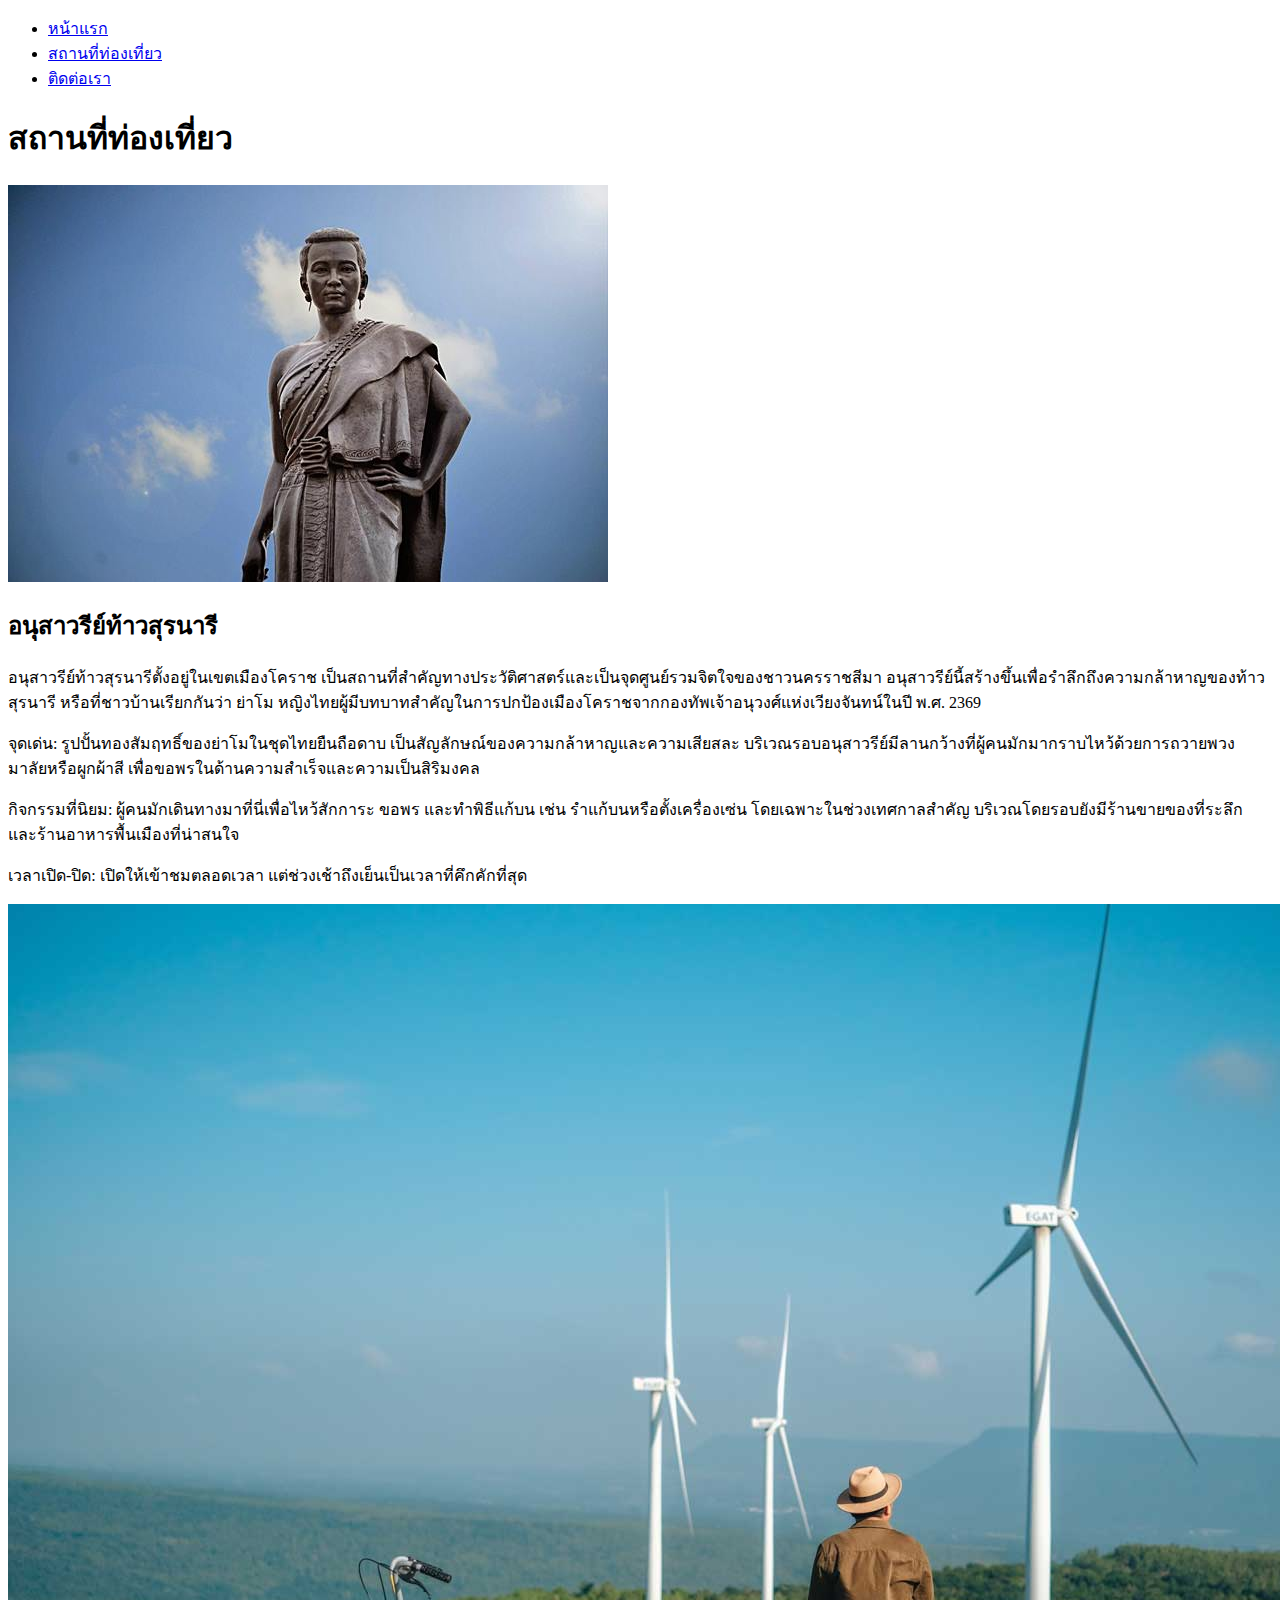
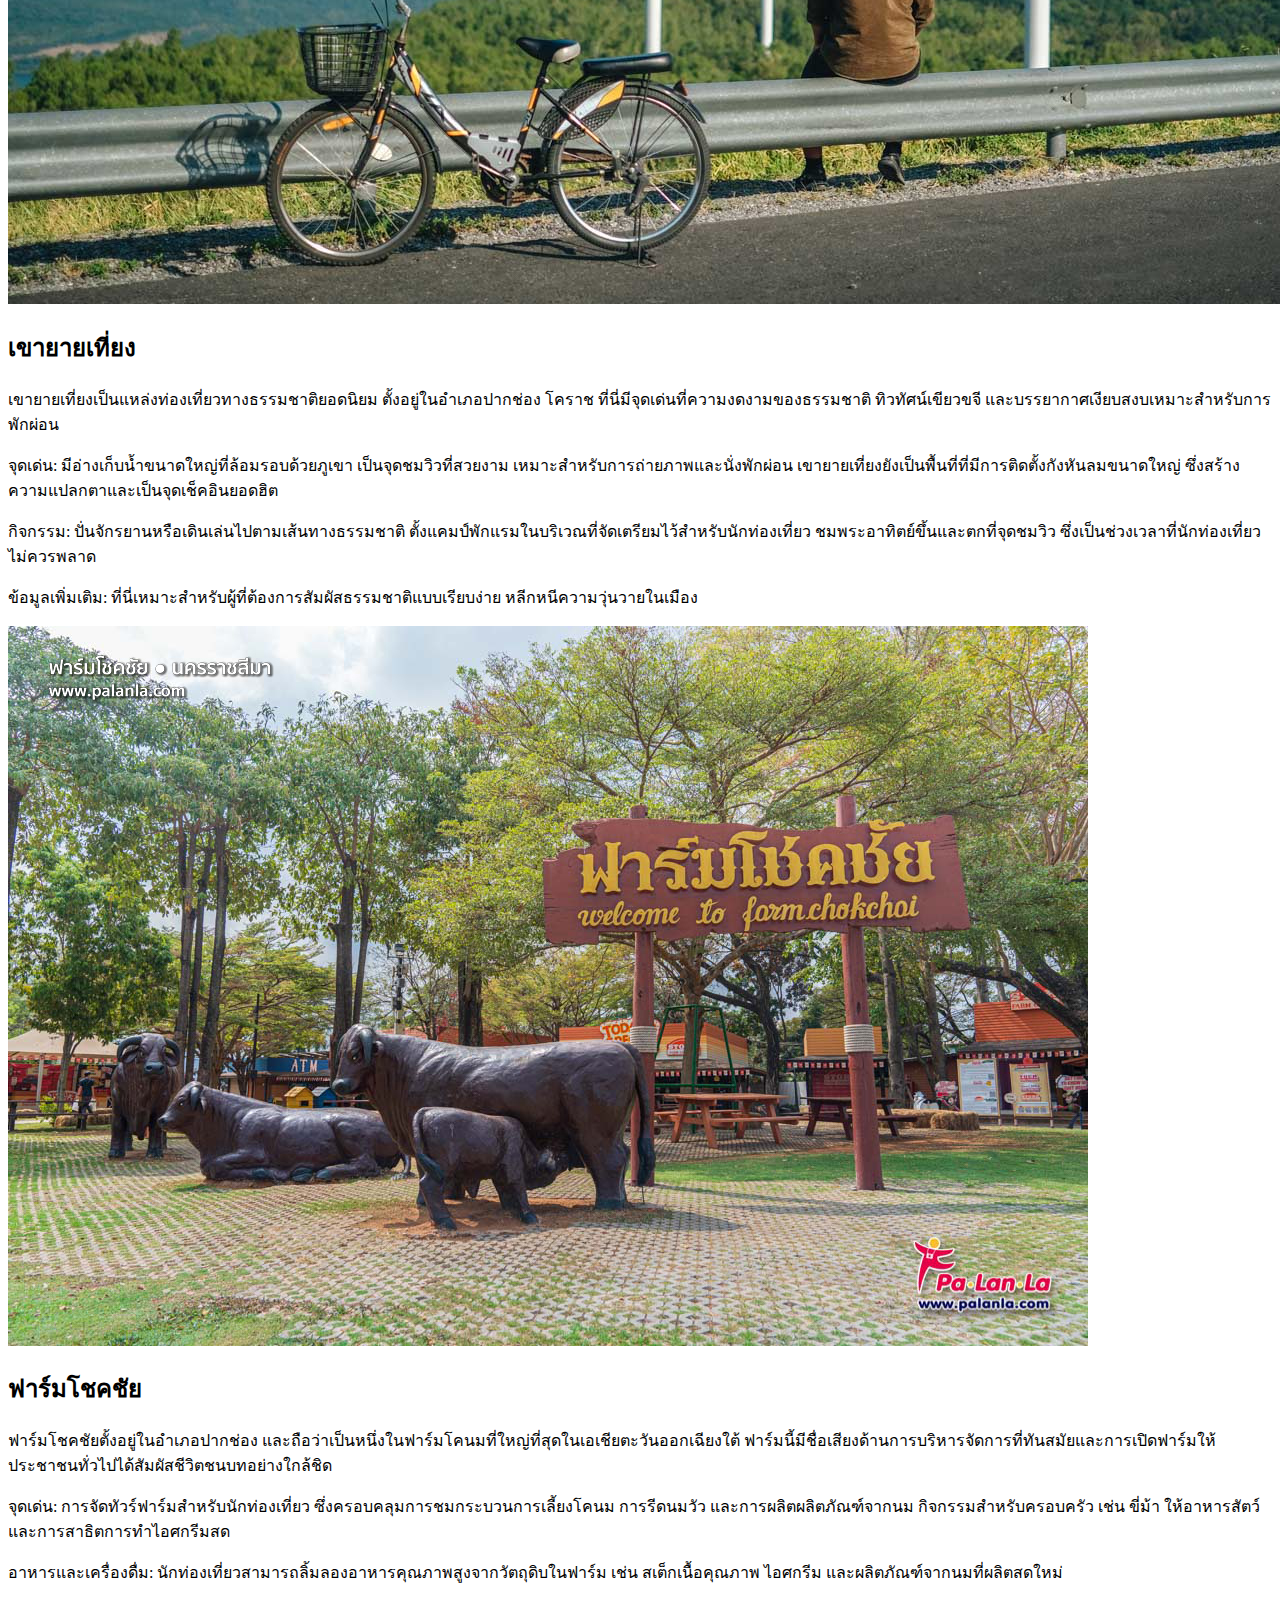
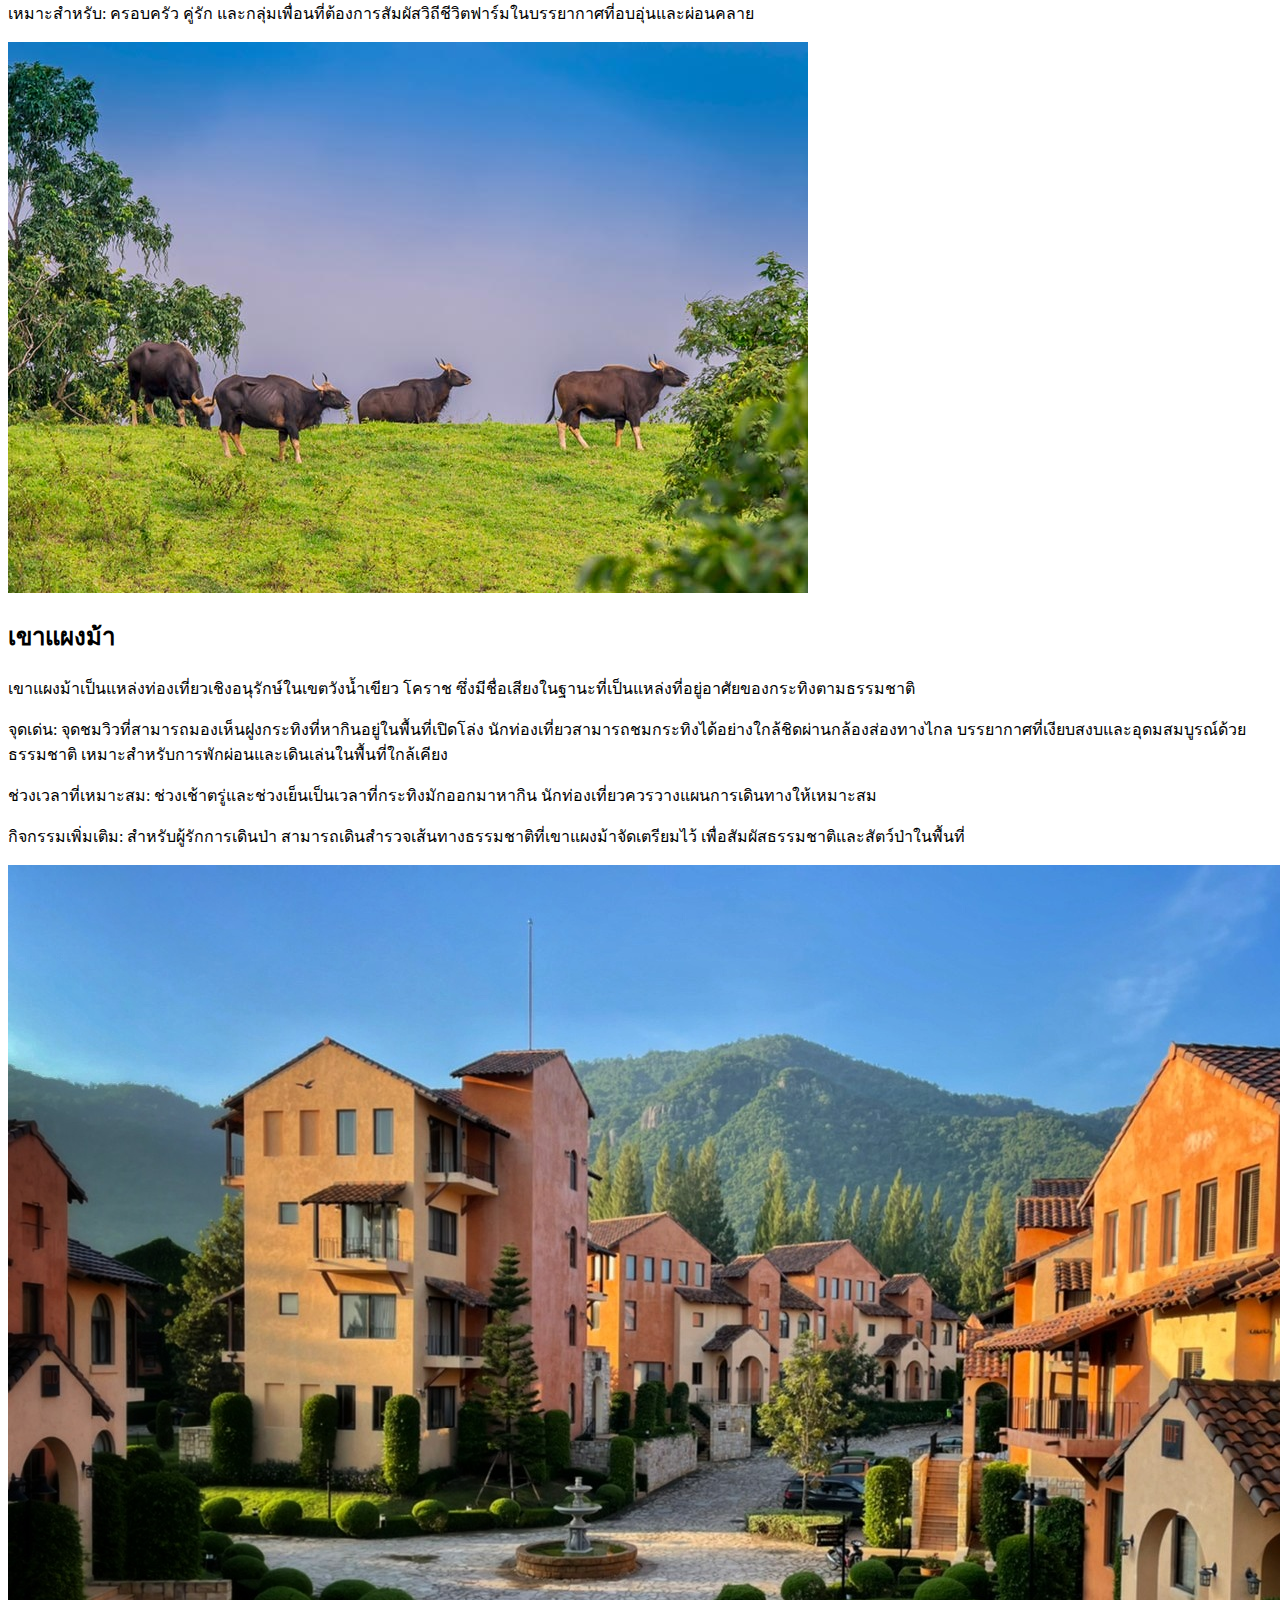
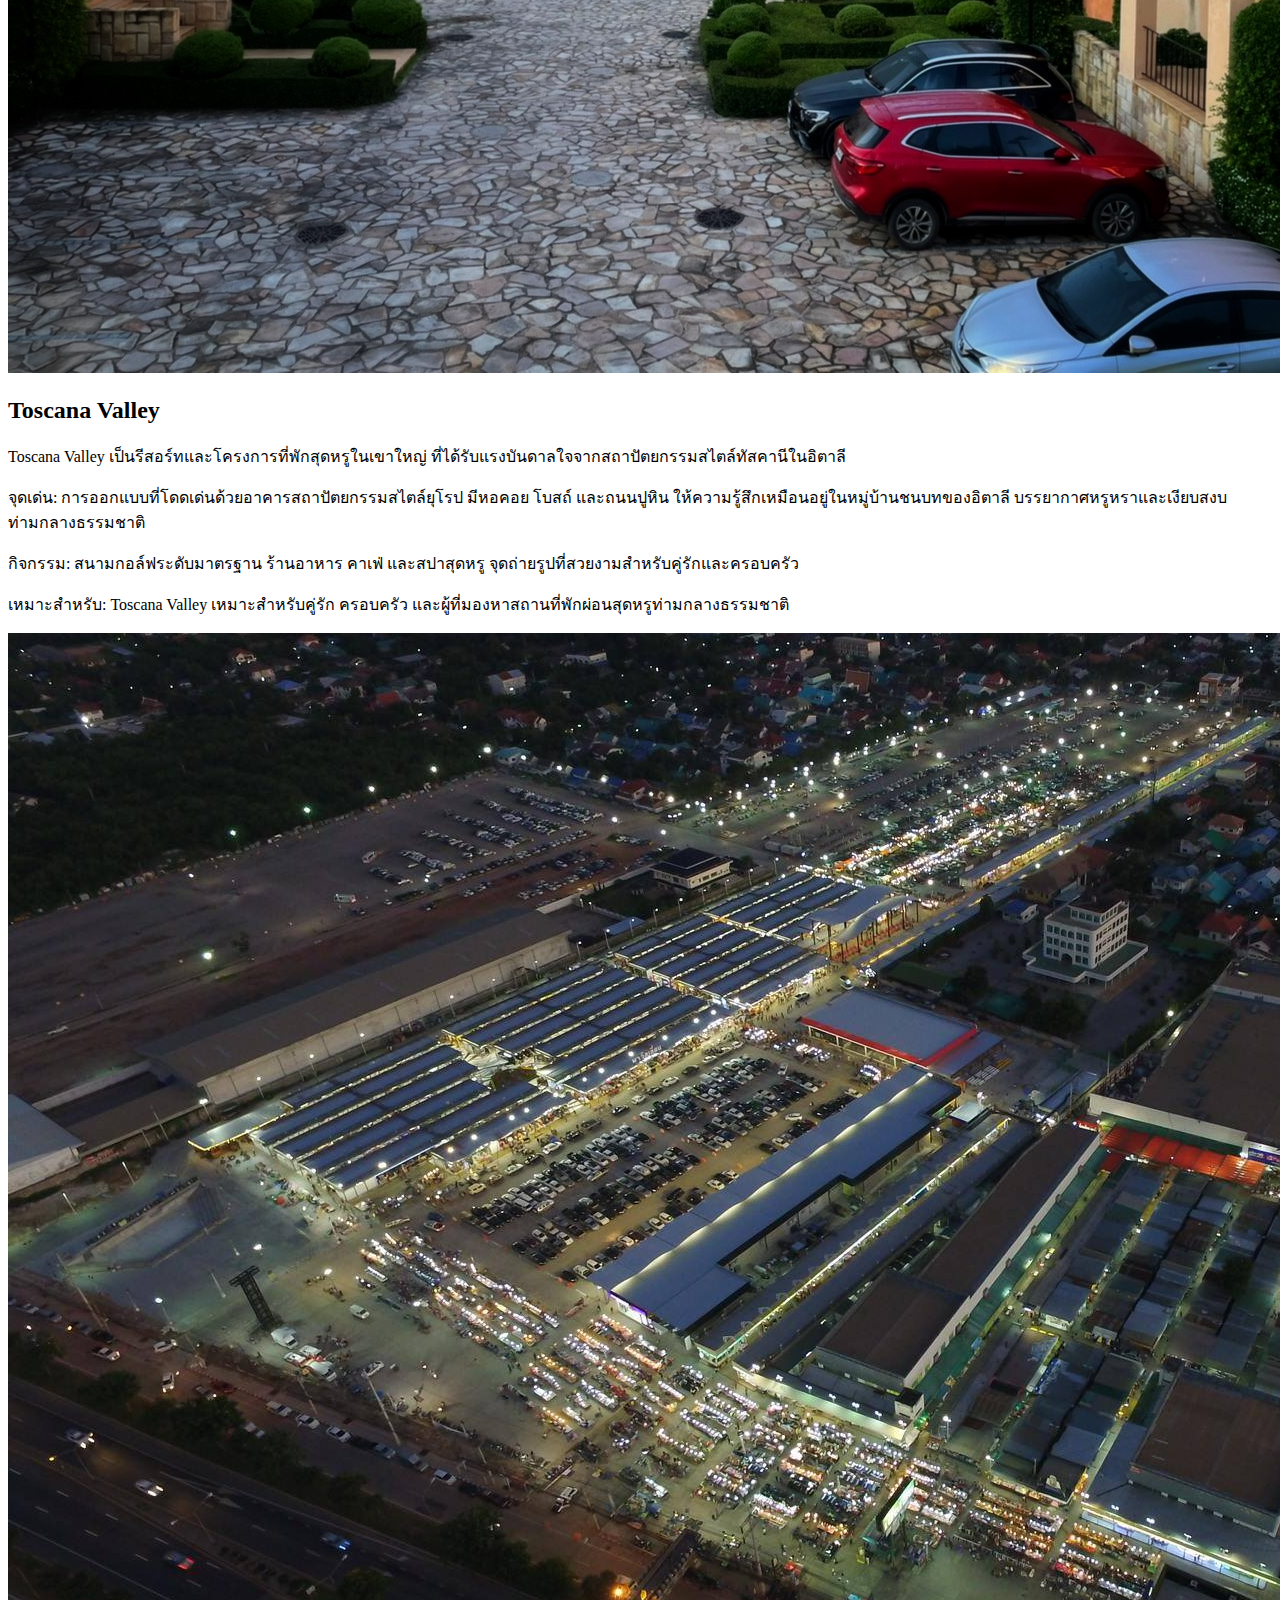
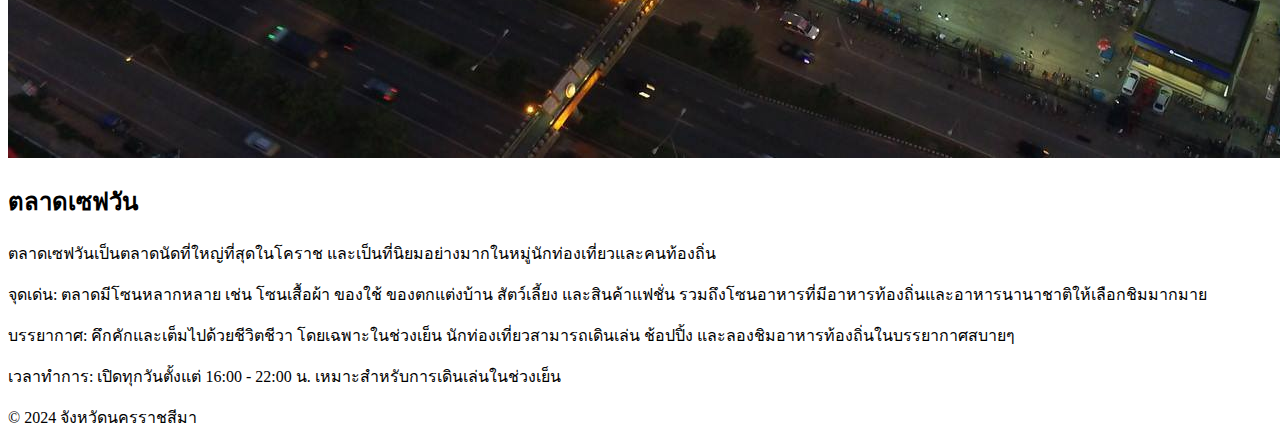
==== places.html @ deef5c39 "สร้างหน้าสถานที่ท่องเที่ยว" ====
<!DOCTYPE html>
<html lang="th">
<head>
    <meta charset="UTF-8">
    <meta name="viewport" content="width=device-width, initial-scale=1.0">
    <title>สถานที่ท่องเที่ยว</title>
    <link rel="stylesheet" href="css/style.css">
</head>
<body>
    <header>
        <nav>
            <ul>
                <li><a href="index.html">หน้าแรก</a></li>
                <li><a href="places.html">สถานที่ท่องเที่ยว</a></li>
                <li><a href="contact.html">ติดต่อเรา</a></li>
            </ul>
        </nav>
    </header>

    <main>
        <h1>สถานที่ท่องเที่ยว</h1>
        <article>
            <img src="images/place1.jpg" alt="สถานที่ 1">
            <h2>อนุสาวรีย์ท้าวสุรนารี</h2>
            <p>อนุสาวรีย์ท้าวสุรนารีตั้งอยู่ในเขตเมืองโคราช เป็นสถานที่สำคัญทางประวัติศาสตร์และเป็นจุดศูนย์รวมจิตใจของชาวนครราชสีมา อนุสาวรีย์นี้สร้างขึ้นเพื่อรำลึกถึงความกล้าหาญของท้าวสุรนารี หรือที่ชาวบ้านเรียกกันว่า ย่าโม หญิงไทยผู้มีบทบาทสำคัญในการปกป้องเมืองโคราชจากกองทัพเจ้าอนุวงศ์แห่งเวียงจันทน์ในปี พ.ศ. 2369</p>
           <p> จุดเด่น:
รูปปั้นทองสัมฤทธิ์ของย่าโมในชุดไทยยืนถือดาบ เป็นสัญลักษณ์ของความกล้าหาญและความเสียสละ บริเวณรอบอนุสาวรีย์มีลานกว้างที่ผู้คนมักมากราบไหว้ด้วยการถวายพวงมาลัยหรือผูกผ้าสี เพื่อขอพรในด้านความสำเร็จและความเป็นสิริมงคล</p>
           <p>กิจกรรมที่นิยม:
ผู้คนมักเดินทางมาที่นี่เพื่อไหว้สักการะ ขอพร และทำพิธีแก้บน เช่น รำแก้บนหรือตั้งเครื่องเซ่น โดยเฉพาะในช่วงเทศกาลสำคัญ บริเวณโดยรอบยังมีร้านขายของที่ระลึก และร้านอาหารพื้นเมืองที่น่าสนใจ</p>
           <p>เวลาเปิด-ปิด:
เปิดให้เข้าชมตลอดเวลา แต่ช่วงเช้าถึงเย็นเป็นเวลาที่คึกคักที่สุด</p>
        </article>
        <article>
            <img src="images/place2.jpg" alt="สถานที่ 2">
            <h2>เขายายเที่ยง</h2>
            <p>เขายายเที่ยงเป็นแหล่งท่องเที่ยวทางธรรมชาติยอดนิยม ตั้งอยู่ในอำเภอปากช่อง โคราช ที่นี่มีจุดเด่นที่ความงดงามของธรรมชาติ ทิวทัศน์เขียวขจี และบรรยากาศเงียบสงบเหมาะสำหรับการพักผ่อน</p>
	    <p> จุดเด่น:
มีอ่างเก็บน้ำขนาดใหญ่ที่ล้อมรอบด้วยภูเขา เป็นจุดชมวิวที่สวยงาม เหมาะสำหรับการถ่ายภาพและนั่งพักผ่อน
เขายายเที่ยงยังเป็นพื้นที่ที่มีการติดตั้งกังหันลมขนาดใหญ่ ซึ่งสร้างความแปลกตาและเป็นจุดเช็คอินยอดฮิต</p>
           <p>กิจกรรม:
ปั่นจักรยานหรือเดินเล่นไปตามเส้นทางธรรมชาติ
ตั้งแคมป์พักแรมในบริเวณที่จัดเตรียมไว้สำหรับนักท่องเที่ยว
ชมพระอาทิตย์ขึ้นและตกที่จุดชมวิว ซึ่งเป็นช่วงเวลาที่นักท่องเที่ยวไม่ควรพลาด</p>
           <p>ข้อมูลเพิ่มเติม:
ที่นี่เหมาะสำหรับผู้ที่ต้องการสัมผัสธรรมชาติแบบเรียบง่าย หลีกหนีความวุ่นวายในเมือง</p>
        </article>
        <article>
            <img src="images/place3.jpg" alt="สถานที่ 3">
            <h2>ฟาร์มโชคชัย</h2>
            <p>ฟาร์มโชคชัยตั้งอยู่ในอำเภอปากช่อง และถือว่าเป็นหนึ่งในฟาร์มโคนมที่ใหญ่ที่สุดในเอเชียตะวันออกเฉียงใต้ ฟาร์มนี้มีชื่อเสียงด้านการบริหารจัดการที่ทันสมัยและการเปิดฟาร์มให้ประชาชนทั่วไปได้สัมผัสชีวิตชนบทอย่างใกล้ชิด</p>
 	    <p> จุดเด่น:
การจัดทัวร์ฟาร์มสำหรับนักท่องเที่ยว ซึ่งครอบคลุมการชมกระบวนการเลี้ยงโคนม การรีดนมวัว และการผลิตผลิตภัณฑ์จากนม
กิจกรรมสำหรับครอบครัว เช่น ขี่ม้า ให้อาหารสัตว์ และการสาธิตการทำไอศกรีมสด</p>
           <p>อาหารและเครื่องดื่ม:
นักท่องเที่ยวสามารถลิ้มลองอาหารคุณภาพสูงจากวัตถุดิบในฟาร์ม เช่น สเต็กเนื้อคุณภาพ ไอศกรีม และผลิตภัณฑ์จากนมที่ผลิตสดใหม่</p>
           <p>เหมาะสำหรับ:
ครอบครัว คู่รัก และกลุ่มเพื่อนที่ต้องการสัมผัสวิถีชีวิตฟาร์มในบรรยากาศที่อบอุ่นและผ่อนคลาย</p>
        </article>
        <article>
            <img src="images/place4.jpg" alt="สถานที่ 4">
            <h2>เขาแผงม้า</h2>
            <p>เขาแผงม้าเป็นแหล่งท่องเที่ยวเชิงอนุรักษ์ในเขตวังน้ำเขียว โคราช ซึ่งมีชื่อเสียงในฐานะที่เป็นแหล่งที่อยู่อาศัยของกระทิงตามธรรมชาติ</p>
	    <p> จุดเด่น:
จุดชมวิวที่สามารถมองเห็นฝูงกระทิงที่หากินอยู่ในพื้นที่เปิดโล่ง นักท่องเที่ยวสามารถชมกระทิงได้อย่างใกล้ชิดผ่านกล้องส่องทางไกล
บรรยากาศที่เงียบสงบและอุดมสมบูรณ์ด้วยธรรมชาติ เหมาะสำหรับการพักผ่อนและเดินเล่นในพื้นที่ใกล้เคียง</p>
           <p>ช่วงเวลาที่เหมาะสม:
ช่วงเช้าตรู่และช่วงเย็นเป็นเวลาที่กระทิงมักออกมาหากิน นักท่องเที่ยวควรวางแผนการเดินทางให้เหมาะสม</p>
           <p>กิจกรรมเพิ่มเติม:
สำหรับผู้รักการเดินป่า สามารถเดินสำรวจเส้นทางธรรมชาติที่เขาแผงม้าจัดเตรียมไว้ เพื่อสัมผัสธรรมชาติและสัตว์ป่าในพื้นที่</p>
        </article>
        <article>
            <img src="images/place5.jpeg" alt="สถานที่ 5">
            <h2>Toscana Valley</h2>
            <p>Toscana Valley เป็นรีสอร์ทและโครงการที่พักสุดหรูในเขาใหญ่ ที่ได้รับแรงบันดาลใจจากสถาปัตยกรรมสไตล์ทัสคานีในอิตาลี</p>
	    <p>จุดเด่น:
การออกแบบที่โดดเด่นด้วยอาคารสถาปัตยกรรมสไตล์ยุโรป มีหอคอย โบสถ์ และถนนปูหิน ให้ความรู้สึกเหมือนอยู่ในหมู่บ้านชนบทของอิตาลี
บรรยากาศหรูหราและเงียบสงบท่ามกลางธรรมชาติ</p>
           <p>กิจกรรม:
สนามกอล์ฟระดับมาตรฐาน
ร้านอาหาร คาเฟ่ และสปาสุดหรู
จุดถ่ายรูปที่สวยงามสำหรับคู่รักและครอบครัว</p>
           <p>เหมาะสำหรับ:
Toscana Valley เหมาะสำหรับคู่รัก ครอบครัว และผู้ที่มองหาสถานที่พักผ่อนสุดหรูท่ามกลางธรรมชาติ</p>
        </article>
        <article>
            <img src="images/place6.jpg" alt="สถานที่ 6">
            <h2>ตลาดเซฟวัน</h2>
            <p>ตลาดเซฟวันเป็นตลาดนัดที่ใหญ่ที่สุดในโคราช และเป็นที่นิยมอย่างมากในหมู่นักท่องเที่ยวและคนท้องถิ่น</p>
	    <p> จุดเด่น:
ตลาดมีโซนหลากหลาย เช่น โซนเสื้อผ้า ของใช้ ของตกแต่งบ้าน สัตว์เลี้ยง และสินค้าแฟชั่น รวมถึงโซนอาหารที่มีอาหารท้องถิ่นและอาหารนานาชาติให้เลือกชิมมากมาย</p>
           <p>บรรยากาศ:
คึกคักและเต็มไปด้วยชีวิตชีวา โดยเฉพาะในช่วงเย็น นักท่องเที่ยวสามารถเดินเล่น ช้อปปิ้ง และลองชิมอาหารท้องถิ่นในบรรยากาศสบายๆ</p>
           <p>เวลาทำการ:
เปิดทุกวันตั้งแต่ 16:00 - 22:00 น. เหมาะสำหรับการเดินเล่นในช่วงเย็น</p>
        </article>
    </main>

    <footer>
        <p>© 2024 จังหวัดนครราชสีมา</p>
    </footer>
</body>
</html>
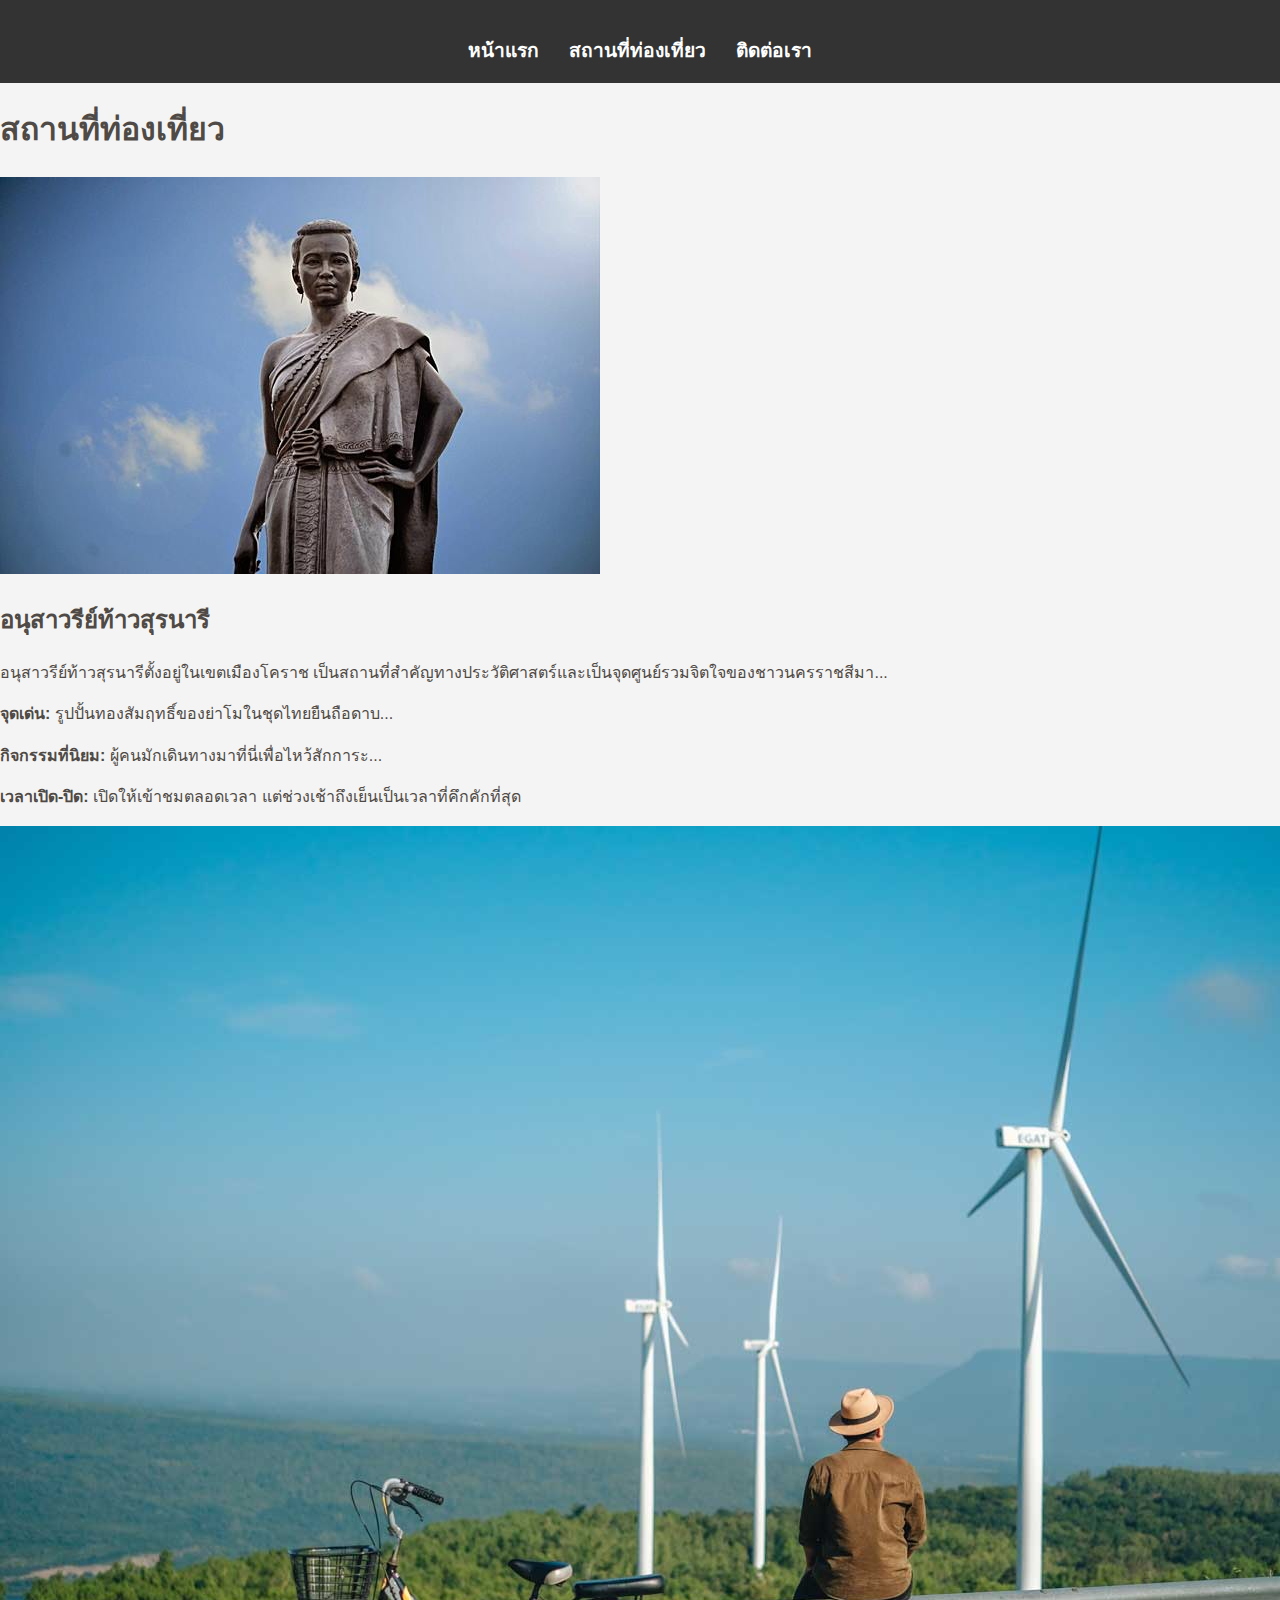
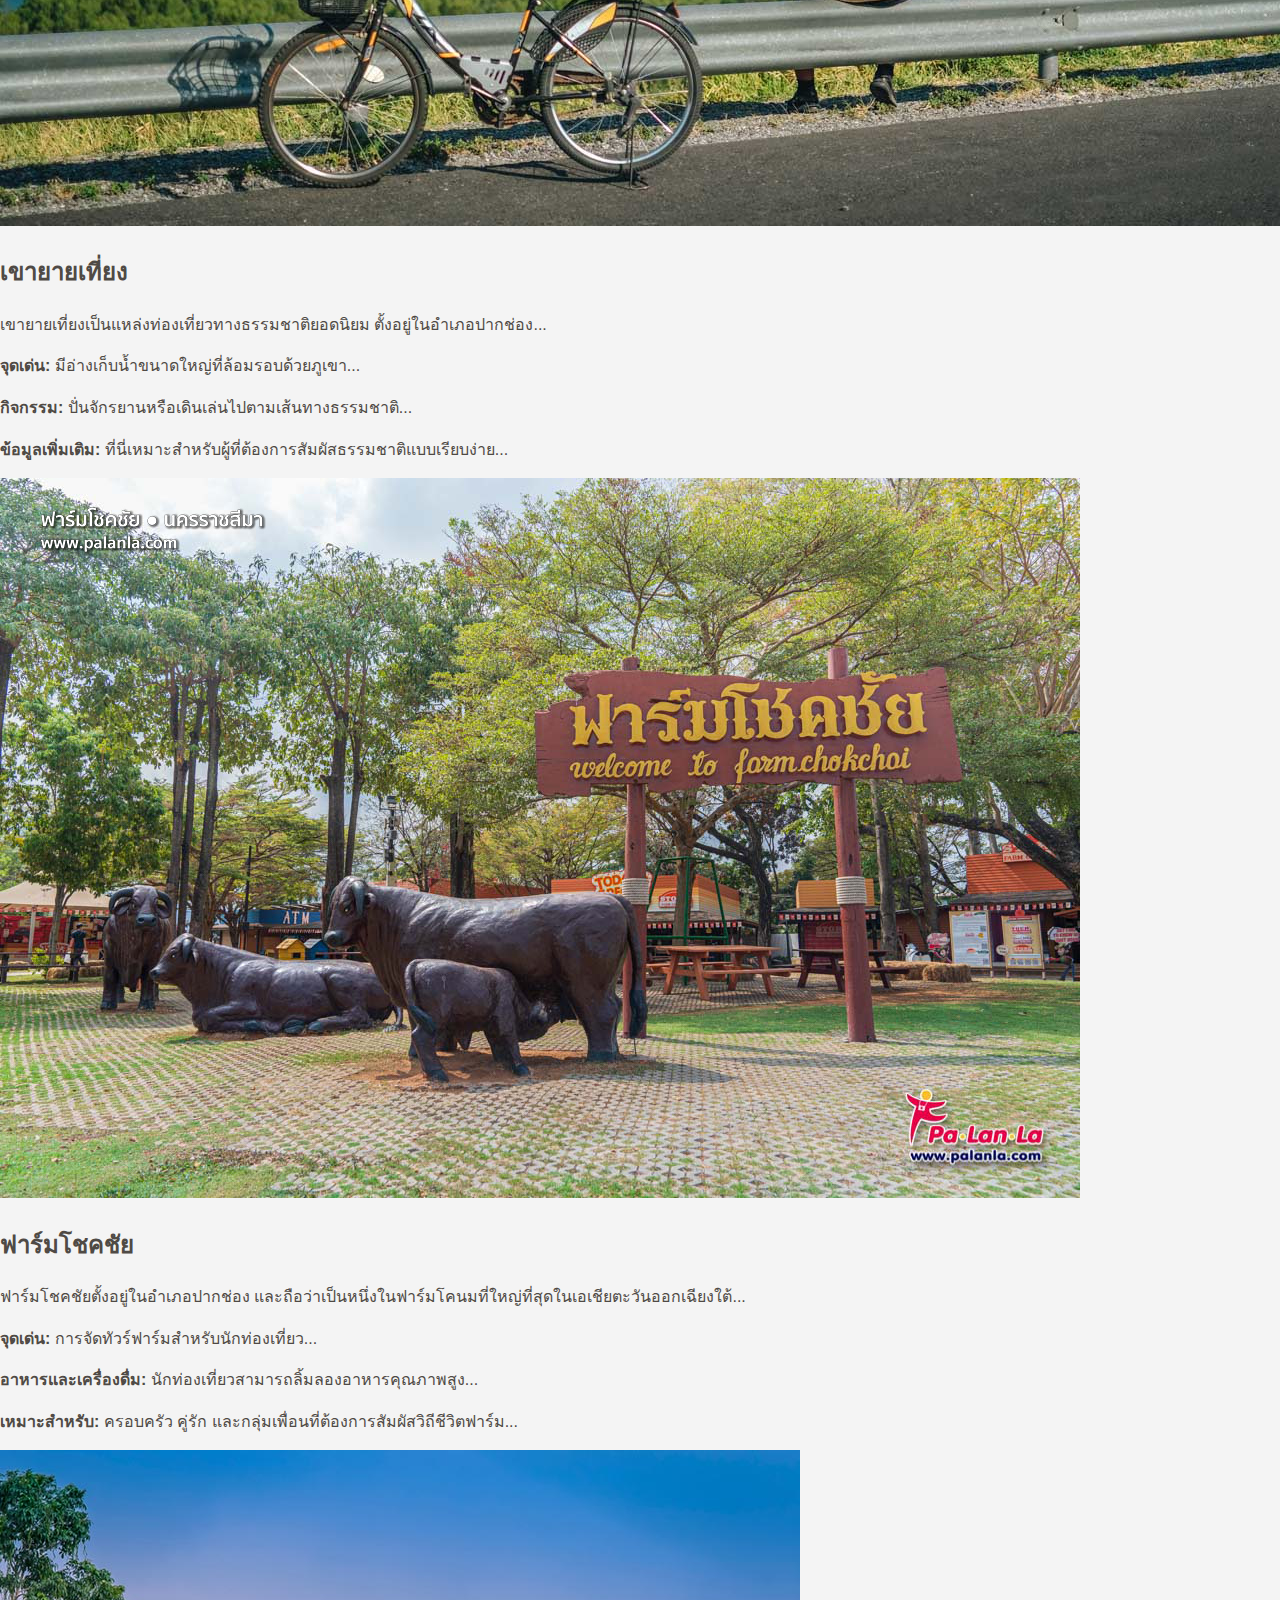
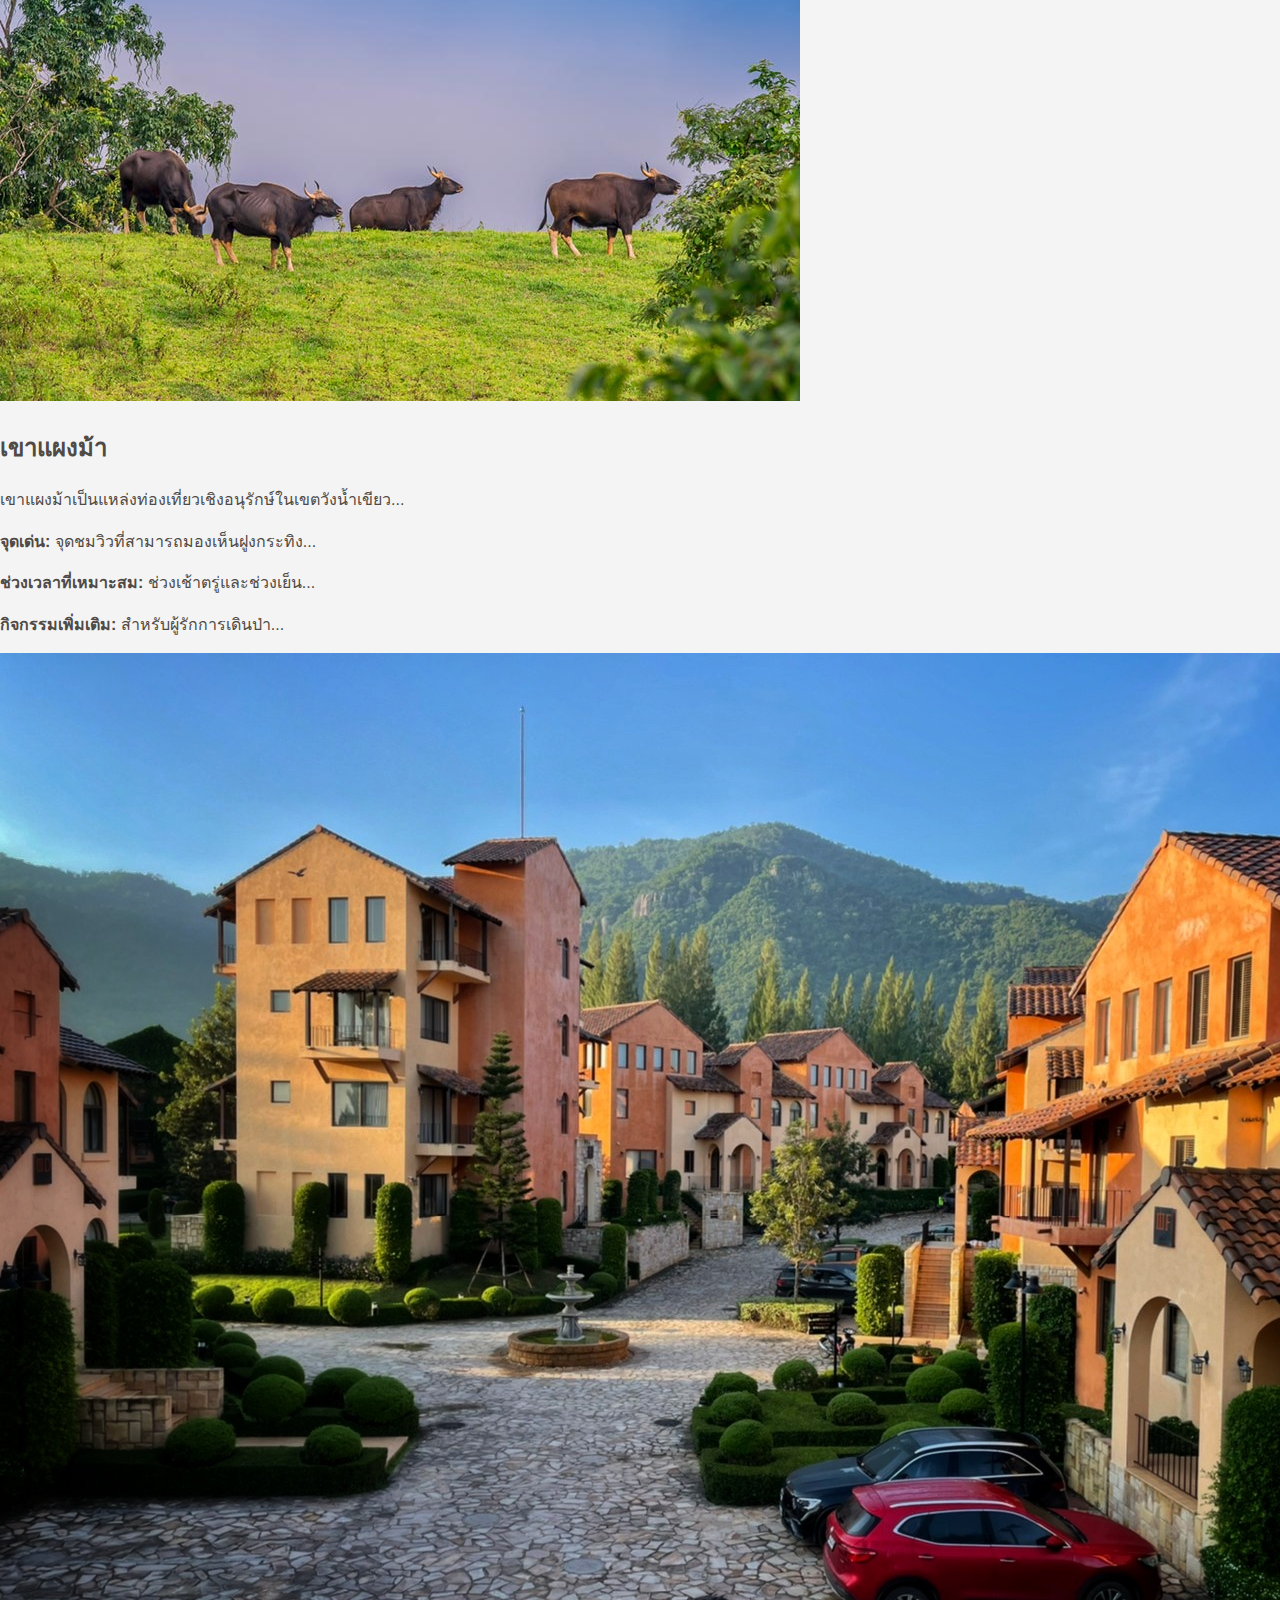
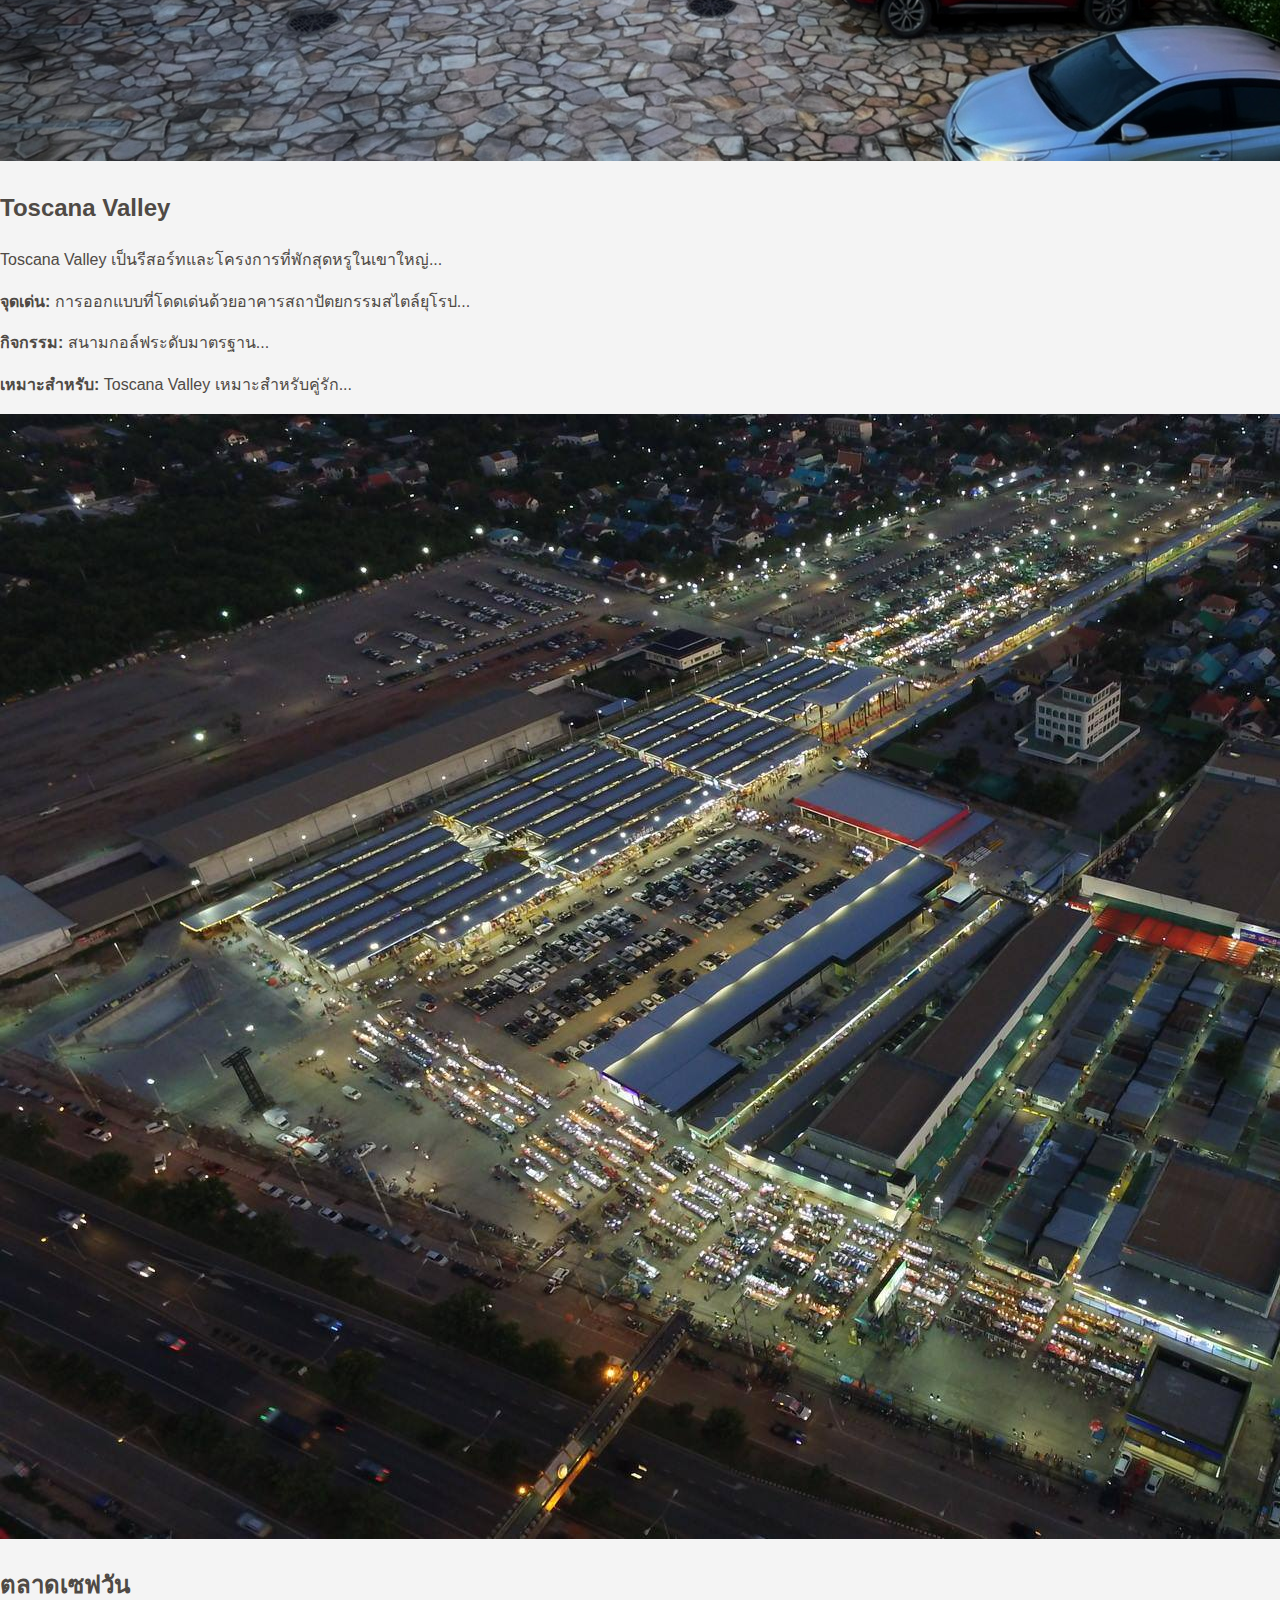
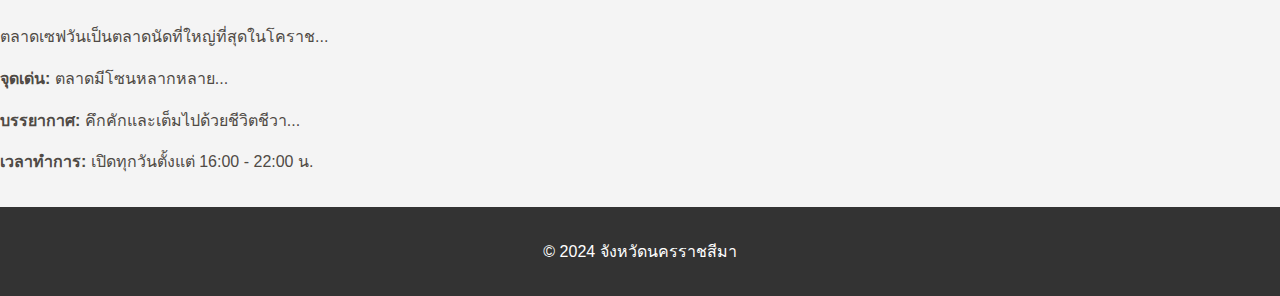
==== commit bca7bc14: "สร้างหน้าสถานที่ท่องเที่ยว" ====
--- a/places.html
+++ b/places.html
@@ -19,79 +19,65 @@
 
     <main>
         <h1>สถานที่ท่องเที่ยว</h1>
+        
+        <!-- สถานที่ท่องเที่ยว 1 -->
         <article>
-            <img src="images/place1.jpg" alt="สถานที่ 1">
+            <img src="images/place1.jpg" alt="อนุสาวรีย์ท้าวสุรนารี" class="place-img">
             <h2>อนุสาวรีย์ท้าวสุรนารี</h2>
-            <p>อนุสาวรีย์ท้าวสุรนารีตั้งอยู่ในเขตเมืองโคราช เป็นสถานที่สำคัญทางประวัติศาสตร์และเป็นจุดศูนย์รวมจิตใจของชาวนครราชสีมา อนุสาวรีย์นี้สร้างขึ้นเพื่อรำลึกถึงความกล้าหาญของท้าวสุรนารี หรือที่ชาวบ้านเรียกกันว่า ย่าโม หญิงไทยผู้มีบทบาทสำคัญในการปกป้องเมืองโคราชจากกองทัพเจ้าอนุวงศ์แห่งเวียงจันทน์ในปี พ.ศ. 2369</p>
-           <p> จุดเด่น:
-รูปปั้นทองสัมฤทธิ์ของย่าโมในชุดไทยยืนถือดาบ เป็นสัญลักษณ์ของความกล้าหาญและความเสียสละ บริเวณรอบอนุสาวรีย์มีลานกว้างที่ผู้คนมักมากราบไหว้ด้วยการถวายพวงมาลัยหรือผูกผ้าสี เพื่อขอพรในด้านความสำเร็จและความเป็นสิริมงคล</p>
-           <p>กิจกรรมที่นิยม:
-ผู้คนมักเดินทางมาที่นี่เพื่อไหว้สักการะ ขอพร และทำพิธีแก้บน เช่น รำแก้บนหรือตั้งเครื่องเซ่น โดยเฉพาะในช่วงเทศกาลสำคัญ บริเวณโดยรอบยังมีร้านขายของที่ระลึก และร้านอาหารพื้นเมืองที่น่าสนใจ</p>
-           <p>เวลาเปิด-ปิด:
-เปิดให้เข้าชมตลอดเวลา แต่ช่วงเช้าถึงเย็นเป็นเวลาที่คึกคักที่สุด</p>
+            <p>อนุสาวรีย์ท้าวสุรนารีตั้งอยู่ในเขตเมืองโคราช เป็นสถานที่สำคัญทางประวัติศาสตร์และเป็นจุดศูนย์รวมจิตใจของชาวนครราชสีมา...</p>
+            <p><strong>จุดเด่น:</strong> รูปปั้นทองสัมฤทธิ์ของย่าโมในชุดไทยยืนถือดาบ...</p>
+            <p><strong>กิจกรรมที่นิยม:</strong> ผู้คนมักเดินทางมาที่นี่เพื่อไหว้สักการะ...</p>
+            <p><strong>เวลาเปิด-ปิด:</strong> เปิดให้เข้าชมตลอดเวลา แต่ช่วงเช้าถึงเย็นเป็นเวลาที่คึกคักที่สุด</p>
         </article>
+
+        <!-- สถานที่ท่องเที่ยว 2 -->
         <article>
-            <img src="images/place2.jpg" alt="สถานที่ 2">
+            <img src="images/place2.jpg" alt="เขายายเที่ยง" class="place-img">
             <h2>เขายายเที่ยง</h2>
-            <p>เขายายเที่ยงเป็นแหล่งท่องเที่ยวทางธรรมชาติยอดนิยม ตั้งอยู่ในอำเภอปากช่อง โคราช ที่นี่มีจุดเด่นที่ความงดงามของธรรมชาติ ทิวทัศน์เขียวขจี และบรรยากาศเงียบสงบเหมาะสำหรับการพักผ่อน</p>
-	    <p> จุดเด่น:
-มีอ่างเก็บน้ำขนาดใหญ่ที่ล้อมรอบด้วยภูเขา เป็นจุดชมวิวที่สวยงาม เหมาะสำหรับการถ่ายภาพและนั่งพักผ่อน
-เขายายเที่ยงยังเป็นพื้นที่ที่มีการติดตั้งกังหันลมขนาดใหญ่ ซึ่งสร้างความแปลกตาและเป็นจุดเช็คอินยอดฮิต</p>
-           <p>กิจกรรม:
-ปั่นจักรยานหรือเดินเล่นไปตามเส้นทางธรรมชาติ
-ตั้งแคมป์พักแรมในบริเวณที่จัดเตรียมไว้สำหรับนักท่องเที่ยว
-ชมพระอาทิตย์ขึ้นและตกที่จุดชมวิว ซึ่งเป็นช่วงเวลาที่นักท่องเที่ยวไม่ควรพลาด</p>
-           <p>ข้อมูลเพิ่มเติม:
-ที่นี่เหมาะสำหรับผู้ที่ต้องการสัมผัสธรรมชาติแบบเรียบง่าย หลีกหนีความวุ่นวายในเมือง</p>
+            <p>เขายายเที่ยงเป็นแหล่งท่องเที่ยวทางธรรมชาติยอดนิยม ตั้งอยู่ในอำเภอปากช่อง...</p>
+            <p><strong>จุดเด่น:</strong> มีอ่างเก็บน้ำขนาดใหญ่ที่ล้อมรอบด้วยภูเขา...</p>
+            <p><strong>กิจกรรม:</strong> ปั่นจักรยานหรือเดินเล่นไปตามเส้นทางธรรมชาติ...</p>
+            <p><strong>ข้อมูลเพิ่มเติม:</strong> ที่นี่เหมาะสำหรับผู้ที่ต้องการสัมผัสธรรมชาติแบบเรียบง่าย...</p>
         </article>
+
+        <!-- สถานที่ท่องเที่ยว 3 -->
         <article>
-            <img src="images/place3.jpg" alt="สถานที่ 3">
+            <img src="images/place3.jpg" alt="ฟาร์มโชคชัย" class="place-img">
             <h2>ฟาร์มโชคชัย</h2>
-            <p>ฟาร์มโชคชัยตั้งอยู่ในอำเภอปากช่อง และถือว่าเป็นหนึ่งในฟาร์มโคนมที่ใหญ่ที่สุดในเอเชียตะวันออกเฉียงใต้ ฟาร์มนี้มีชื่อเสียงด้านการบริหารจัดการที่ทันสมัยและการเปิดฟาร์มให้ประชาชนทั่วไปได้สัมผัสชีวิตชนบทอย่างใกล้ชิด</p>
- 	    <p> จุดเด่น:
-การจัดทัวร์ฟาร์มสำหรับนักท่องเที่ยว ซึ่งครอบคลุมการชมกระบวนการเลี้ยงโคนม การรีดนมวัว และการผลิตผลิตภัณฑ์จากนม
-กิจกรรมสำหรับครอบครัว เช่น ขี่ม้า ให้อาหารสัตว์ และการสาธิตการทำไอศกรีมสด</p>
-           <p>อาหารและเครื่องดื่ม:
-นักท่องเที่ยวสามารถลิ้มลองอาหารคุณภาพสูงจากวัตถุดิบในฟาร์ม เช่น สเต็กเนื้อคุณภาพ ไอศกรีม และผลิตภัณฑ์จากนมที่ผลิตสดใหม่</p>
-           <p>เหมาะสำหรับ:
-ครอบครัว คู่รัก และกลุ่มเพื่อนที่ต้องการสัมผัสวิถีชีวิตฟาร์มในบรรยากาศที่อบอุ่นและผ่อนคลาย</p>
+            <p>ฟาร์มโชคชัยตั้งอยู่ในอำเภอปากช่อง และถือว่าเป็นหนึ่งในฟาร์มโคนมที่ใหญ่ที่สุดในเอเชียตะวันออกเฉียงใต้...</p>
+            <p><strong>จุดเด่น:</strong> การจัดทัวร์ฟาร์มสำหรับนักท่องเที่ยว...</p>
+            <p><strong>อาหารและเครื่องดื่ม:</strong> นักท่องเที่ยวสามารถลิ้มลองอาหารคุณภาพสูง...</p>
+            <p><strong>เหมาะสำหรับ:</strong> ครอบครัว คู่รัก และกลุ่มเพื่อนที่ต้องการสัมผัสวิถีชีวิตฟาร์ม...</p>
         </article>
+
+        <!-- สถานที่ท่องเที่ยว 4 -->
         <article>
-            <img src="images/place4.jpg" alt="สถานที่ 4">
+            <img src="images/place4.jpg" alt="เขาแผงม้า" class="place-img">
             <h2>เขาแผงม้า</h2>
-            <p>เขาแผงม้าเป็นแหล่งท่องเที่ยวเชิงอนุรักษ์ในเขตวังน้ำเขียว โคราช ซึ่งมีชื่อเสียงในฐานะที่เป็นแหล่งที่อยู่อาศัยของกระทิงตามธรรมชาติ</p>
-	    <p> จุดเด่น:
-จุดชมวิวที่สามารถมองเห็นฝูงกระทิงที่หากินอยู่ในพื้นที่เปิดโล่ง นักท่องเที่ยวสามารถชมกระทิงได้อย่างใกล้ชิดผ่านกล้องส่องทางไกล
-บรรยากาศที่เงียบสงบและอุดมสมบูรณ์ด้วยธรรมชาติ เหมาะสำหรับการพักผ่อนและเดินเล่นในพื้นที่ใกล้เคียง</p>
-           <p>ช่วงเวลาที่เหมาะสม:
-ช่วงเช้าตรู่และช่วงเย็นเป็นเวลาที่กระทิงมักออกมาหากิน นักท่องเที่ยวควรวางแผนการเดินทางให้เหมาะสม</p>
-           <p>กิจกรรมเพิ่มเติม:
-สำหรับผู้รักการเดินป่า สามารถเดินสำรวจเส้นทางธรรมชาติที่เขาแผงม้าจัดเตรียมไว้ เพื่อสัมผัสธรรมชาติและสัตว์ป่าในพื้นที่</p>
+            <p>เขาแผงม้าเป็นแหล่งท่องเที่ยวเชิงอนุรักษ์ในเขตวังน้ำเขียว...</p>
+            <p><strong>จุดเด่น:</strong> จุดชมวิวที่สามารถมองเห็นฝูงกระทิง...</p>
+            <p><strong>ช่วงเวลาที่เหมาะสม:</strong> ช่วงเช้าตรู่และช่วงเย็น...</p>
+            <p><strong>กิจกรรมเพิ่มเติม:</strong> สำหรับผู้รักการเดินป่า...</p>
         </article>
+
+        <!-- สถานที่ท่องเที่ยว 5 -->
         <article>
-            <img src="images/place5.jpeg" alt="สถานที่ 5">
+            <img src="images/place5.jpeg" alt="Toscana Valley" class="place-img">
             <h2>Toscana Valley</h2>
-            <p>Toscana Valley เป็นรีสอร์ทและโครงการที่พักสุดหรูในเขาใหญ่ ที่ได้รับแรงบันดาลใจจากสถาปัตยกรรมสไตล์ทัสคานีในอิตาลี</p>
-	    <p>จุดเด่น:
-การออกแบบที่โดดเด่นด้วยอาคารสถาปัตยกรรมสไตล์ยุโรป มีหอคอย โบสถ์ และถนนปูหิน ให้ความรู้สึกเหมือนอยู่ในหมู่บ้านชนบทของอิตาลี
-บรรยากาศหรูหราและเงียบสงบท่ามกลางธรรมชาติ</p>
-           <p>กิจกรรม:
-สนามกอล์ฟระดับมาตรฐาน
-ร้านอาหาร คาเฟ่ และสปาสุดหรู
-จุดถ่ายรูปที่สวยงามสำหรับคู่รักและครอบครัว</p>
-           <p>เหมาะสำหรับ:
-Toscana Valley เหมาะสำหรับคู่รัก ครอบครัว และผู้ที่มองหาสถานที่พักผ่อนสุดหรูท่ามกลางธรรมชาติ</p>
+            <p>Toscana Valley เป็นรีสอร์ทและโครงการที่พักสุดหรูในเขาใหญ่...</p>
+            <p><strong>จุดเด่น:</strong> การออกแบบที่โดดเด่นด้วยอาคารสถาปัตยกรรมสไตล์ยุโรป...</p>
+            <p><strong>กิจกรรม:</strong> สนามกอล์ฟระดับมาตรฐาน...</p>
+            <p><strong>เหมาะสำหรับ:</strong> Toscana Valley เหมาะสำหรับคู่รัก...</p>
         </article>
+
+        <!-- สถานที่ท่องเที่ยว 6 -->
         <article>
-            <img src="images/place6.jpg" alt="สถานที่ 6">
+            <img src="images/place6.jpg" alt="ตลาดเซฟวัน" class="place-img">
             <h2>ตลาดเซฟวัน</h2>
-            <p>ตลาดเซฟวันเป็นตลาดนัดที่ใหญ่ที่สุดในโคราช และเป็นที่นิยมอย่างมากในหมู่นักท่องเที่ยวและคนท้องถิ่น</p>
-	    <p> จุดเด่น:
-ตลาดมีโซนหลากหลาย เช่น โซนเสื้อผ้า ของใช้ ของตกแต่งบ้าน สัตว์เลี้ยง และสินค้าแฟชั่น รวมถึงโซนอาหารที่มีอาหารท้องถิ่นและอาหารนานาชาติให้เลือกชิมมากมาย</p>
-           <p>บรรยากาศ:
-คึกคักและเต็มไปด้วยชีวิตชีวา โดยเฉพาะในช่วงเย็น นักท่องเที่ยวสามารถเดินเล่น ช้อปปิ้ง และลองชิมอาหารท้องถิ่นในบรรยากาศสบายๆ</p>
-           <p>เวลาทำการ:
-เปิดทุกวันตั้งแต่ 16:00 - 22:00 น. เหมาะสำหรับการเดินเล่นในช่วงเย็น</p>
+            <p>ตลาดเซฟวันเป็นตลาดนัดที่ใหญ่ที่สุดในโคราช...</p>
+            <p><strong>จุดเด่น:</strong> ตลาดมีโซนหลากหลาย...</p>
+            <p><strong>บรรยากาศ:</strong> คึกคักและเต็มไปด้วยชีวิตชีวา...</p>
+            <p><strong>เวลาทำการ:</strong> เปิดทุกวันตั้งแต่ 16:00 - 22:00 น.</p>
         </article>
     </main>
 
@@ -99,4 +85,4 @@
         <p>© 2024 จังหวัดนครราชสีมา</p>
     </footer>
 </body>
-</html>+</html>
--- a/css/style.css
+++ b/css/style.css
@@ -0,0 +1,192 @@
+/* ตั้งค่าทั่วไป */
+body {
+    font-family: Arial, sans-serif;
+    margin: 0;
+    padding: 0;
+    background-color: #f4f4f4; /* พื้นหลังเบา ๆ */
+    color: #4f4a45;
+    line-height: 1.6;
+}
+
+/* ส่วนหัวของเว็บไซต์ */
+header {
+    background-color: #333;
+    color: white;
+    padding: 1rem;
+    text-align: center;
+}
+
+header h1 {
+    font-size: 2.5em;
+    margin: 0;
+    letter-spacing: 1px;
+}
+
+/* เมนูนำทาง */
+nav ul {
+    list-style: none;
+    padding: 0;
+    display: flex;
+    justify-content: center;
+    margin: 20px 0 0;
+}
+
+nav ul li a {
+    color: white;
+    text-decoration: none;
+    margin: 0 15px;
+    font-size: 1.2em;
+    font-weight: bold;
+    transition: color 0.3s ease;
+}
+
+nav ul li a:hover {
+    color: #8c7b60;
+    text-decoration: underline;
+}
+
+/* ส่วนฮีโร่ */
+.hero {
+    text-align: center;
+    padding: 3rem 2rem;
+    background-color: #eaeaea;
+    margin-bottom: 2rem;
+}
+
+.hero h2 {
+    font-size: 2.5em;
+    color: #6a5d4d;
+    margin-bottom: 0.5rem;
+}
+
+.hero p {
+    font-size: 1.2em;
+    color: #4f4a45;
+}
+
+/* สถานที่ท่องเที่ยว */
+.highlights {
+    text-align: center;
+    padding: 2rem;
+    background-color: #ffffff;
+}
+
+.highlights h2 {
+    font-size: 2.5em;
+    color: #6a5d4d;
+    margin-bottom: 30px;
+}
+
+.cards {
+    display: grid;
+    grid-template-columns: repeat(auto-fill, minmax(300px, 1fr));
+    gap: 15px;
+    padding: 0 15px;
+}
+
+.card {
+    border: 1px solid #ddd;
+    padding: 1.5rem;
+    border-radius: 10px;
+    box-shadow: 0 4px 6px rgba(0, 0, 0, 0.1);
+    transition: transform 0.3s ease;
+}
+
+.card:hover {
+    transform: translateY(-10px);
+}
+
+.card img {
+    width: 100%;
+    max-width: 800px;
+    height: auto;
+    object-fit: cover;
+    border-radius: 5px;
+    transition: transform 0.3s ease;
+}
+
+.card img:hover {
+    transform: scale(1.05);
+}
+
+/* ส่วนติดต่อเรา */
+.contact-form {
+    text-align: center;
+    padding: 2rem;
+    background-color: #f4f4f4;
+}
+
+.contact-form h2 {
+    font-size: 2.5em;
+    color: #6a5d4d;
+    margin-bottom: 20px;
+}
+
+.contact-form form {
+    display: grid;
+    gap: 15px;
+    max-width: 600px;
+    margin: 0 auto;
+}
+
+.contact-form label {
+    font-size: 1.1em;
+    color: #4f4a45;
+}
+
+.contact-form input, .contact-form textarea {
+    padding: 10px;
+    font-size: 1em;
+    border: 1px solid #ccc;
+    border-radius: 5px;
+    transition: border-color 0.3s ease;
+}
+
+.contact-form input:focus, .contact-form textarea:focus {
+    border-color: #8c7b60;
+    outline: none;
+}
+
+.contact-form button {
+    padding: 10px;
+    font-size: 1.2em;
+    background-color: #8c7b60;
+    color: white;
+    border: none;
+    border-radius: 5px;
+    cursor: pointer;
+    transition: background-color 0.3s ease;
+}
+
+.contact-form button:hover {
+    background-color: #a89f91;
+}
+
+/* ส่วนฟุตเตอร์ */
+footer {
+    background-color: #333;
+    color: white;
+    text-align: center;
+    padding: 1rem;
+    margin-top: 2rem;
+}
+
+/* Media Query สำหรับอุปกรณ์ขนาดเล็ก */
+@media (max-width: 768px) {
+    nav ul {
+        flex-direction: column;
+    }
+
+    .cards {
+        grid-template-columns: 1fr;
+    }
+
+    .hero h2 {
+        font-size: 2em;
+    }
+
+    .card img {
+        width: 100%;
+        height: auto;
+    }
+}
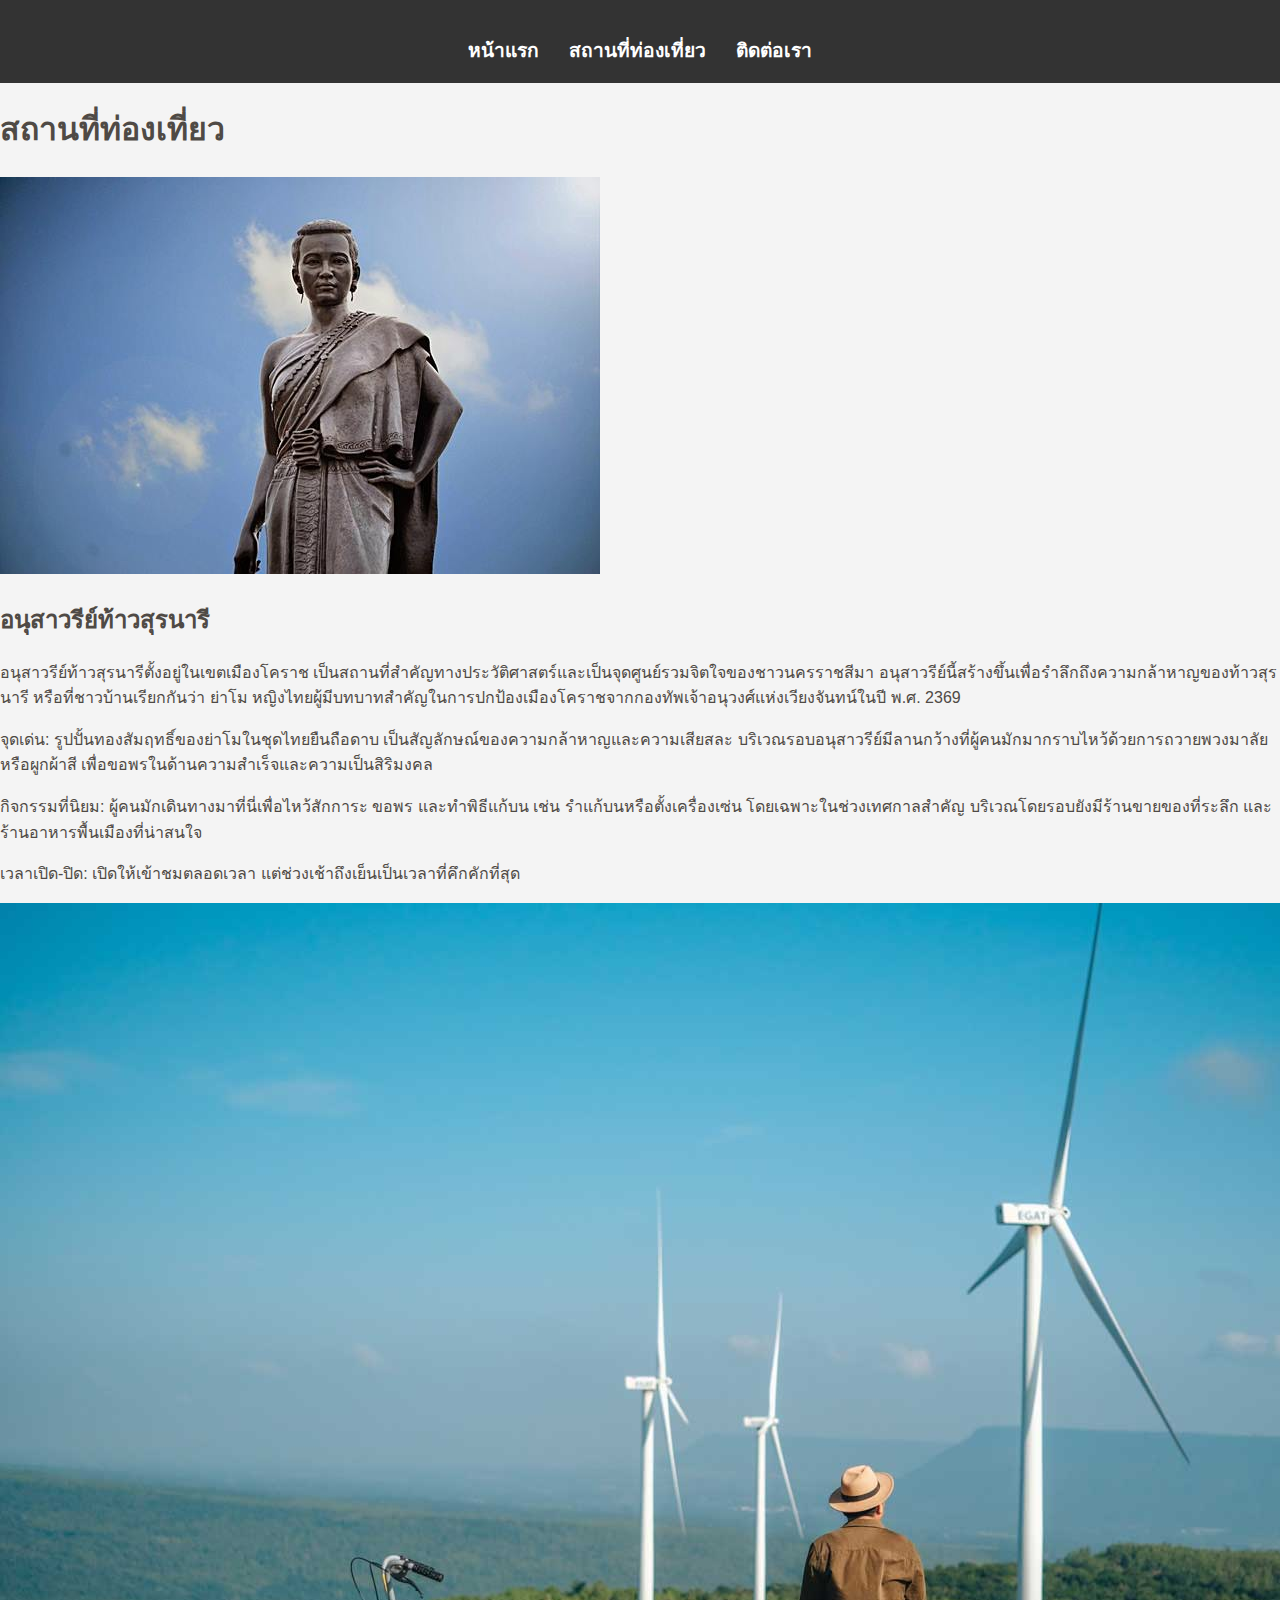
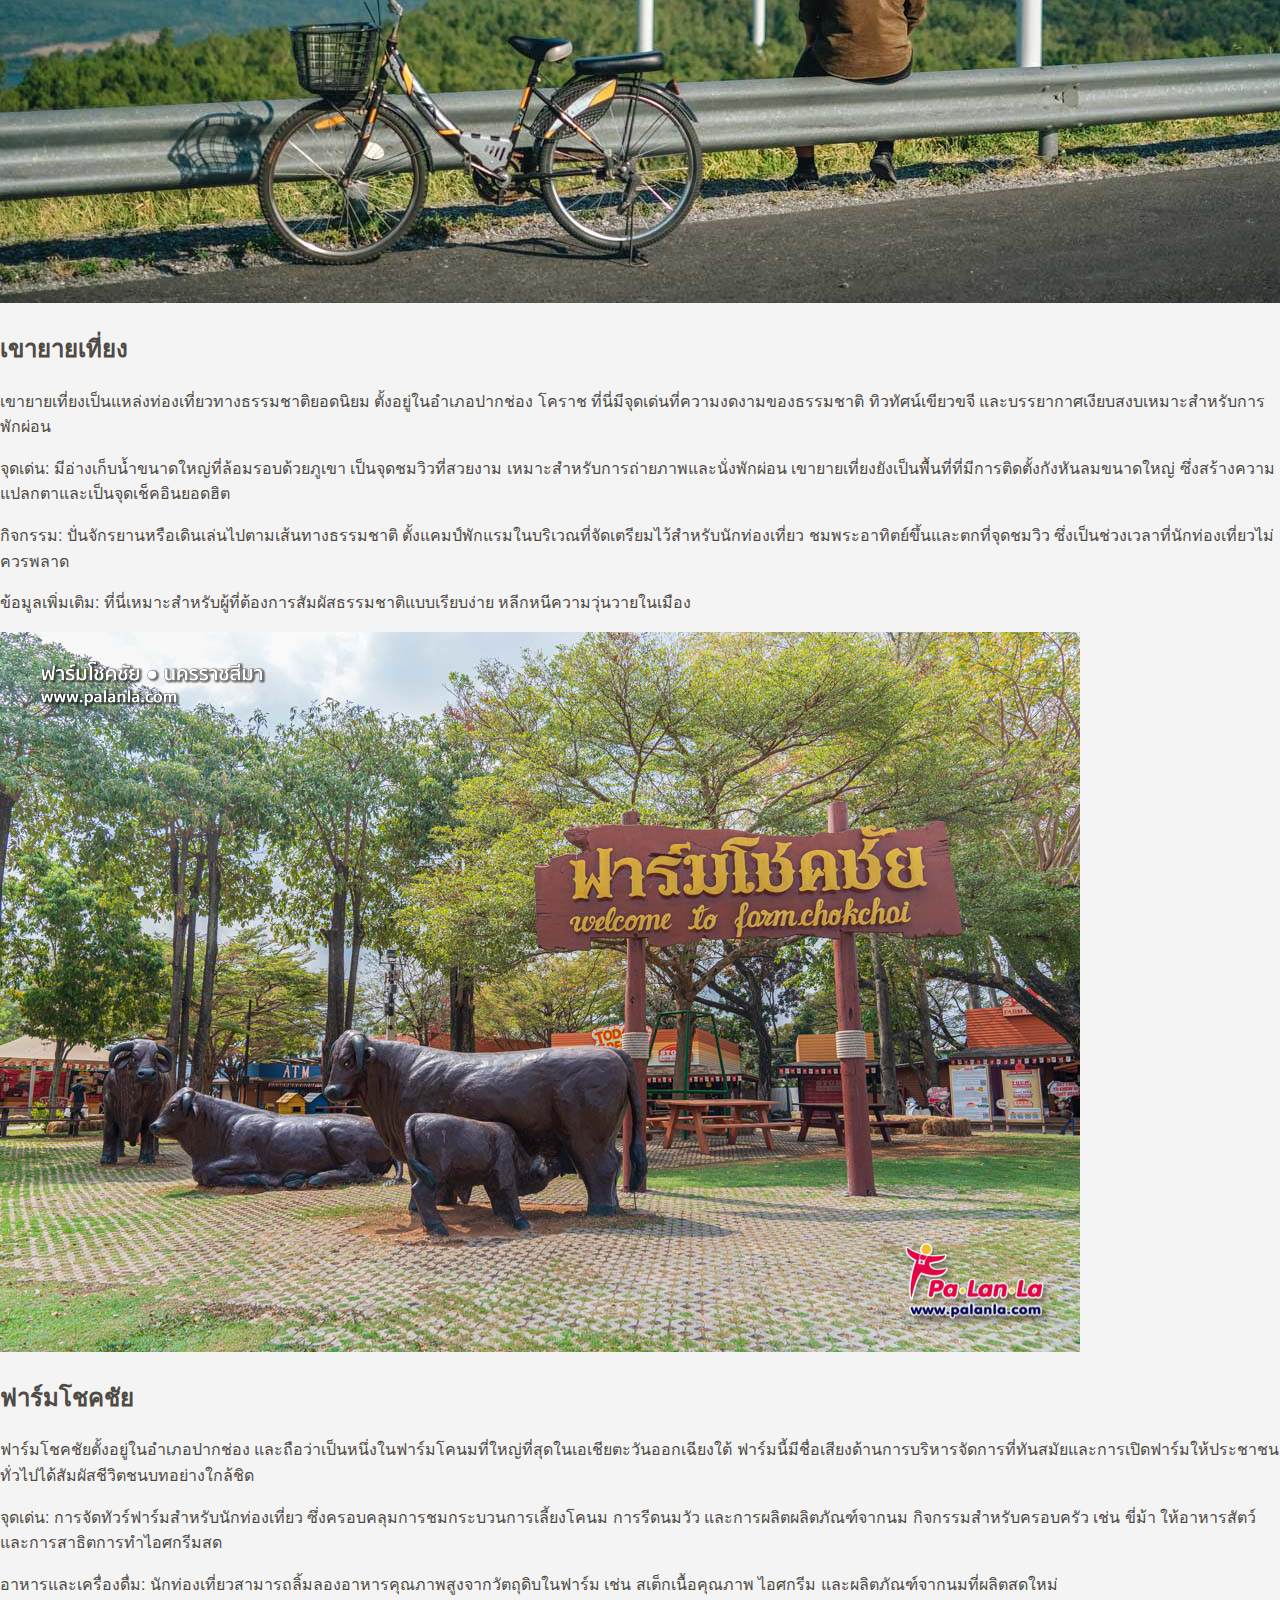
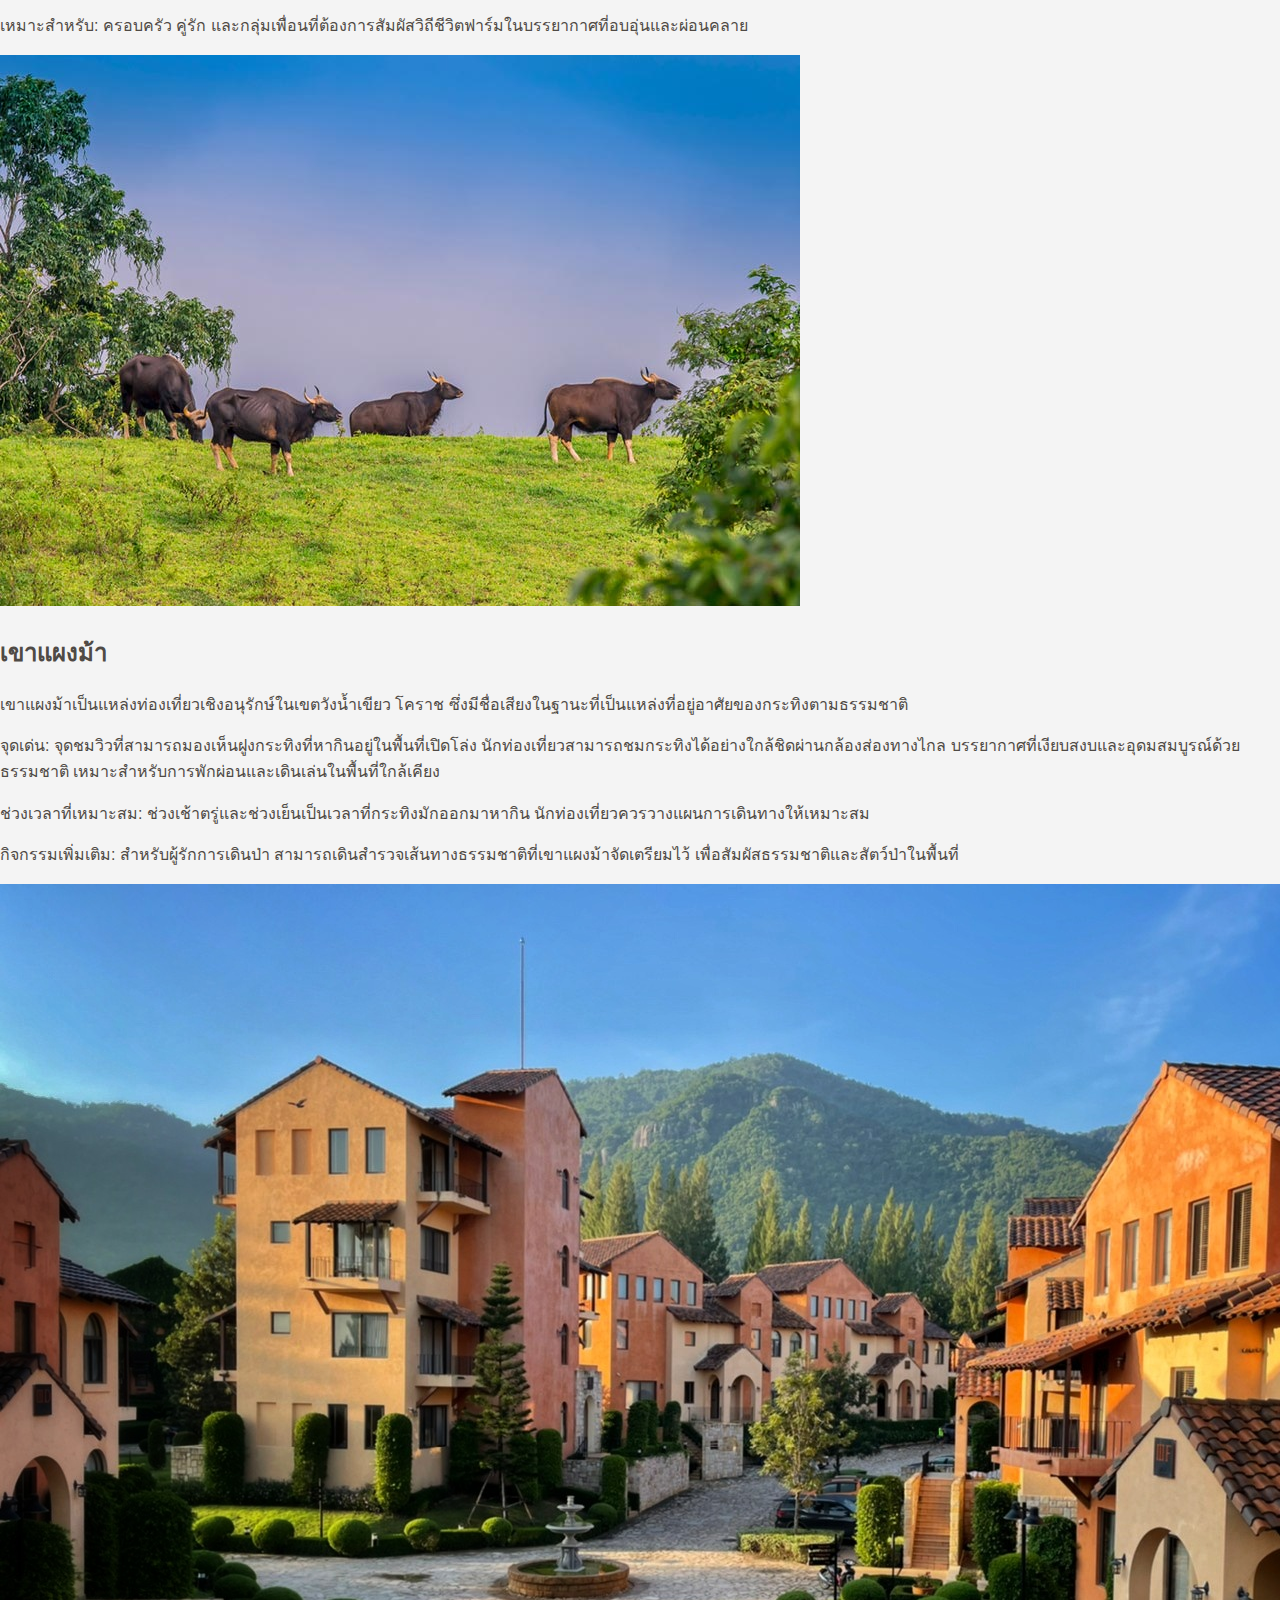
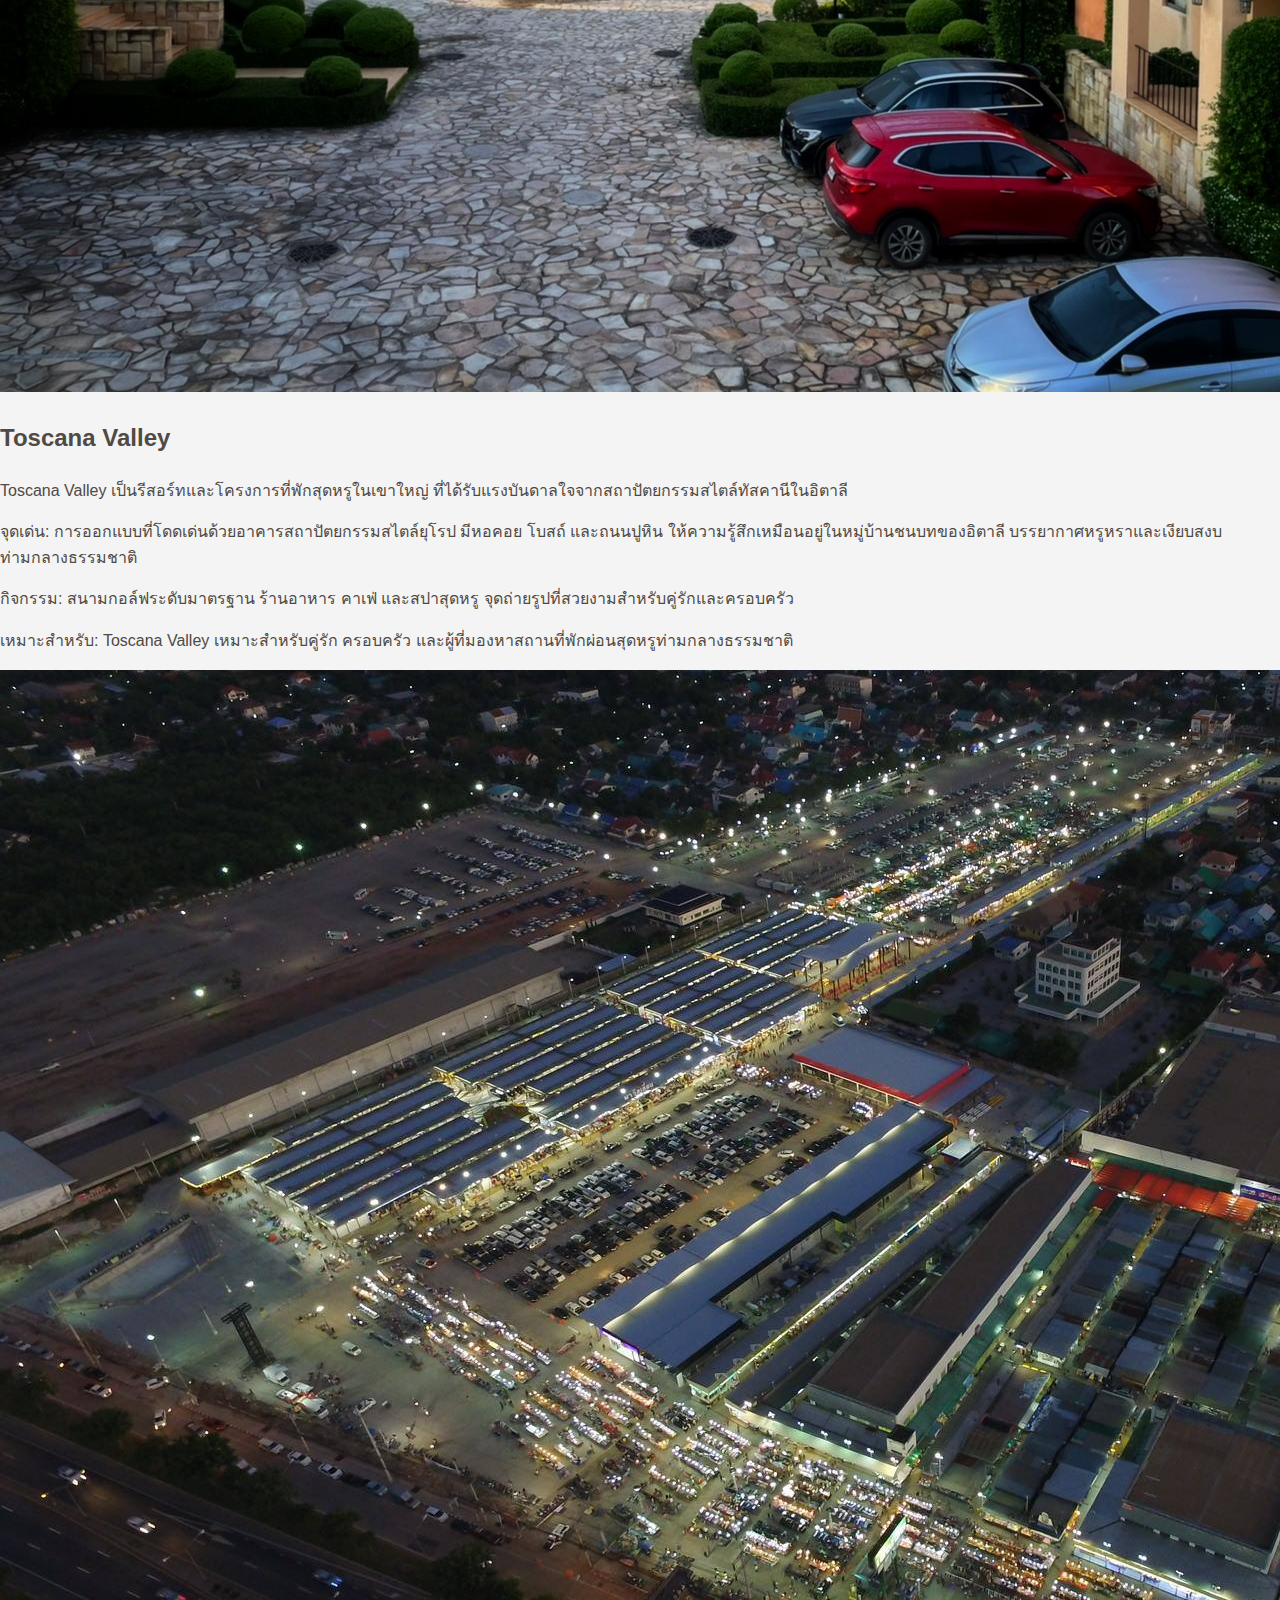
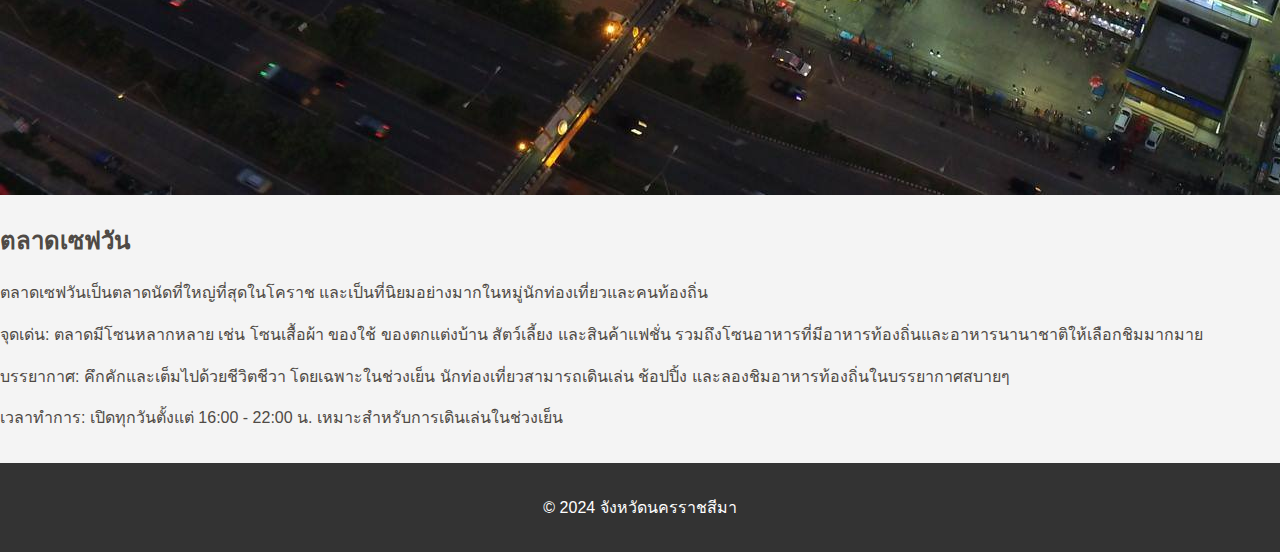
==== commit 16c0c831: "สร้างหน้าสถานที่ท่องเที่ยว" ====
--- a/places.html
+++ b/places.html
@@ -19,65 +19,79 @@
 
     <main>
         <h1>สถานที่ท่องเที่ยว</h1>
-        
-        <!-- สถานที่ท่องเที่ยว 1 -->
         <article>
-            <img src="images/place1.jpg" alt="อนุสาวรีย์ท้าวสุรนารี" class="place-img">
+            <img src="images/place1.jpg" alt="สถานที่ 1">
             <h2>อนุสาวรีย์ท้าวสุรนารี</h2>
-            <p>อนุสาวรีย์ท้าวสุรนารีตั้งอยู่ในเขตเมืองโคราช เป็นสถานที่สำคัญทางประวัติศาสตร์และเป็นจุดศูนย์รวมจิตใจของชาวนครราชสีมา...</p>
-            <p><strong>จุดเด่น:</strong> รูปปั้นทองสัมฤทธิ์ของย่าโมในชุดไทยยืนถือดาบ...</p>
-            <p><strong>กิจกรรมที่นิยม:</strong> ผู้คนมักเดินทางมาที่นี่เพื่อไหว้สักการะ...</p>
-            <p><strong>เวลาเปิด-ปิด:</strong> เปิดให้เข้าชมตลอดเวลา แต่ช่วงเช้าถึงเย็นเป็นเวลาที่คึกคักที่สุด</p>
+            <p>อนุสาวรีย์ท้าวสุรนารีตั้งอยู่ในเขตเมืองโคราช เป็นสถานที่สำคัญทางประวัติศาสตร์และเป็นจุดศูนย์รวมจิตใจของชาวนครราชสีมา อนุสาวรีย์นี้สร้างขึ้นเพื่อรำลึกถึงความกล้าหาญของท้าวสุรนารี หรือที่ชาวบ้านเรียกกันว่า ย่าโม หญิงไทยผู้มีบทบาทสำคัญในการปกป้องเมืองโคราชจากกองทัพเจ้าอนุวงศ์แห่งเวียงจันทน์ในปี พ.ศ. 2369</p>
+           <p> จุดเด่น:
+รูปปั้นทองสัมฤทธิ์ของย่าโมในชุดไทยยืนถือดาบ เป็นสัญลักษณ์ของความกล้าหาญและความเสียสละ บริเวณรอบอนุสาวรีย์มีลานกว้างที่ผู้คนมักมากราบไหว้ด้วยการถวายพวงมาลัยหรือผูกผ้าสี เพื่อขอพรในด้านความสำเร็จและความเป็นสิริมงคล</p>
+           <p>กิจกรรมที่นิยม:
+ผู้คนมักเดินทางมาที่นี่เพื่อไหว้สักการะ ขอพร และทำพิธีแก้บน เช่น รำแก้บนหรือตั้งเครื่องเซ่น โดยเฉพาะในช่วงเทศกาลสำคัญ บริเวณโดยรอบยังมีร้านขายของที่ระลึก และร้านอาหารพื้นเมืองที่น่าสนใจ</p>
+           <p>เวลาเปิด-ปิด:
+เปิดให้เข้าชมตลอดเวลา แต่ช่วงเช้าถึงเย็นเป็นเวลาที่คึกคักที่สุด</p>
         </article>
-
-        <!-- สถานที่ท่องเที่ยว 2 -->
         <article>
-            <img src="images/place2.jpg" alt="เขายายเที่ยง" class="place-img">
+            <img src="images/place2.jpg" alt="สถานที่ 2">
             <h2>เขายายเที่ยง</h2>
-            <p>เขายายเที่ยงเป็นแหล่งท่องเที่ยวทางธรรมชาติยอดนิยม ตั้งอยู่ในอำเภอปากช่อง...</p>
-            <p><strong>จุดเด่น:</strong> มีอ่างเก็บน้ำขนาดใหญ่ที่ล้อมรอบด้วยภูเขา...</p>
-            <p><strong>กิจกรรม:</strong> ปั่นจักรยานหรือเดินเล่นไปตามเส้นทางธรรมชาติ...</p>
-            <p><strong>ข้อมูลเพิ่มเติม:</strong> ที่นี่เหมาะสำหรับผู้ที่ต้องการสัมผัสธรรมชาติแบบเรียบง่าย...</p>
+            <p>เขายายเที่ยงเป็นแหล่งท่องเที่ยวทางธรรมชาติยอดนิยม ตั้งอยู่ในอำเภอปากช่อง โคราช ที่นี่มีจุดเด่นที่ความงดงามของธรรมชาติ ทิวทัศน์เขียวขจี และบรรยากาศเงียบสงบเหมาะสำหรับการพักผ่อน</p>
+	    <p> จุดเด่น:
+มีอ่างเก็บน้ำขนาดใหญ่ที่ล้อมรอบด้วยภูเขา เป็นจุดชมวิวที่สวยงาม เหมาะสำหรับการถ่ายภาพและนั่งพักผ่อน
+เขายายเที่ยงยังเป็นพื้นที่ที่มีการติดตั้งกังหันลมขนาดใหญ่ ซึ่งสร้างความแปลกตาและเป็นจุดเช็คอินยอดฮิต</p>
+           <p>กิจกรรม:
+ปั่นจักรยานหรือเดินเล่นไปตามเส้นทางธรรมชาติ
+ตั้งแคมป์พักแรมในบริเวณที่จัดเตรียมไว้สำหรับนักท่องเที่ยว
+ชมพระอาทิตย์ขึ้นและตกที่จุดชมวิว ซึ่งเป็นช่วงเวลาที่นักท่องเที่ยวไม่ควรพลาด</p>
+           <p>ข้อมูลเพิ่มเติม:
+ที่นี่เหมาะสำหรับผู้ที่ต้องการสัมผัสธรรมชาติแบบเรียบง่าย หลีกหนีความวุ่นวายในเมือง</p>
         </article>
-
-        <!-- สถานที่ท่องเที่ยว 3 -->
         <article>
-            <img src="images/place3.jpg" alt="ฟาร์มโชคชัย" class="place-img">
+            <img src="images/place3.jpg" alt="สถานที่ 3">
             <h2>ฟาร์มโชคชัย</h2>
-            <p>ฟาร์มโชคชัยตั้งอยู่ในอำเภอปากช่อง และถือว่าเป็นหนึ่งในฟาร์มโคนมที่ใหญ่ที่สุดในเอเชียตะวันออกเฉียงใต้...</p>
-            <p><strong>จุดเด่น:</strong> การจัดทัวร์ฟาร์มสำหรับนักท่องเที่ยว...</p>
-            <p><strong>อาหารและเครื่องดื่ม:</strong> นักท่องเที่ยวสามารถลิ้มลองอาหารคุณภาพสูง...</p>
-            <p><strong>เหมาะสำหรับ:</strong> ครอบครัว คู่รัก และกลุ่มเพื่อนที่ต้องการสัมผัสวิถีชีวิตฟาร์ม...</p>
+            <p>ฟาร์มโชคชัยตั้งอยู่ในอำเภอปากช่อง และถือว่าเป็นหนึ่งในฟาร์มโคนมที่ใหญ่ที่สุดในเอเชียตะวันออกเฉียงใต้ ฟาร์มนี้มีชื่อเสียงด้านการบริหารจัดการที่ทันสมัยและการเปิดฟาร์มให้ประชาชนทั่วไปได้สัมผัสชีวิตชนบทอย่างใกล้ชิด</p>
+ 	    <p> จุดเด่น:
+การจัดทัวร์ฟาร์มสำหรับนักท่องเที่ยว ซึ่งครอบคลุมการชมกระบวนการเลี้ยงโคนม การรีดนมวัว และการผลิตผลิตภัณฑ์จากนม
+กิจกรรมสำหรับครอบครัว เช่น ขี่ม้า ให้อาหารสัตว์ และการสาธิตการทำไอศกรีมสด</p>
+           <p>อาหารและเครื่องดื่ม:
+นักท่องเที่ยวสามารถลิ้มลองอาหารคุณภาพสูงจากวัตถุดิบในฟาร์ม เช่น สเต็กเนื้อคุณภาพ ไอศกรีม และผลิตภัณฑ์จากนมที่ผลิตสดใหม่</p>
+           <p>เหมาะสำหรับ:
+ครอบครัว คู่รัก และกลุ่มเพื่อนที่ต้องการสัมผัสวิถีชีวิตฟาร์มในบรรยากาศที่อบอุ่นและผ่อนคลาย</p>
         </article>
-
-        <!-- สถานที่ท่องเที่ยว 4 -->
         <article>
-            <img src="images/place4.jpg" alt="เขาแผงม้า" class="place-img">
+            <img src="images/place4.jpg" alt="สถานที่ 4">
             <h2>เขาแผงม้า</h2>
-            <p>เขาแผงม้าเป็นแหล่งท่องเที่ยวเชิงอนุรักษ์ในเขตวังน้ำเขียว...</p>
-            <p><strong>จุดเด่น:</strong> จุดชมวิวที่สามารถมองเห็นฝูงกระทิง...</p>
-            <p><strong>ช่วงเวลาที่เหมาะสม:</strong> ช่วงเช้าตรู่และช่วงเย็น...</p>
-            <p><strong>กิจกรรมเพิ่มเติม:</strong> สำหรับผู้รักการเดินป่า...</p>
+            <p>เขาแผงม้าเป็นแหล่งท่องเที่ยวเชิงอนุรักษ์ในเขตวังน้ำเขียว โคราช ซึ่งมีชื่อเสียงในฐานะที่เป็นแหล่งที่อยู่อาศัยของกระทิงตามธรรมชาติ</p>
+	    <p> จุดเด่น:
+จุดชมวิวที่สามารถมองเห็นฝูงกระทิงที่หากินอยู่ในพื้นที่เปิดโล่ง นักท่องเที่ยวสามารถชมกระทิงได้อย่างใกล้ชิดผ่านกล้องส่องทางไกล
+บรรยากาศที่เงียบสงบและอุดมสมบูรณ์ด้วยธรรมชาติ เหมาะสำหรับการพักผ่อนและเดินเล่นในพื้นที่ใกล้เคียง</p>
+           <p>ช่วงเวลาที่เหมาะสม:
+ช่วงเช้าตรู่และช่วงเย็นเป็นเวลาที่กระทิงมักออกมาหากิน นักท่องเที่ยวควรวางแผนการเดินทางให้เหมาะสม</p>
+           <p>กิจกรรมเพิ่มเติม:
+สำหรับผู้รักการเดินป่า สามารถเดินสำรวจเส้นทางธรรมชาติที่เขาแผงม้าจัดเตรียมไว้ เพื่อสัมผัสธรรมชาติและสัตว์ป่าในพื้นที่</p>
         </article>
-
-        <!-- สถานที่ท่องเที่ยว 5 -->
         <article>
-            <img src="images/place5.jpeg" alt="Toscana Valley" class="place-img">
+            <img src="images/place5.jpeg" alt="สถานที่ 5">
             <h2>Toscana Valley</h2>
-            <p>Toscana Valley เป็นรีสอร์ทและโครงการที่พักสุดหรูในเขาใหญ่...</p>
-            <p><strong>จุดเด่น:</strong> การออกแบบที่โดดเด่นด้วยอาคารสถาปัตยกรรมสไตล์ยุโรป...</p>
-            <p><strong>กิจกรรม:</strong> สนามกอล์ฟระดับมาตรฐาน...</p>
-            <p><strong>เหมาะสำหรับ:</strong> Toscana Valley เหมาะสำหรับคู่รัก...</p>
+            <p>Toscana Valley เป็นรีสอร์ทและโครงการที่พักสุดหรูในเขาใหญ่ ที่ได้รับแรงบันดาลใจจากสถาปัตยกรรมสไตล์ทัสคานีในอิตาลี</p>
+	    <p>จุดเด่น:
+การออกแบบที่โดดเด่นด้วยอาคารสถาปัตยกรรมสไตล์ยุโรป มีหอคอย โบสถ์ และถนนปูหิน ให้ความรู้สึกเหมือนอยู่ในหมู่บ้านชนบทของอิตาลี
+บรรยากาศหรูหราและเงียบสงบท่ามกลางธรรมชาติ</p>
+           <p>กิจกรรม:
+สนามกอล์ฟระดับมาตรฐาน
+ร้านอาหาร คาเฟ่ และสปาสุดหรู
+จุดถ่ายรูปที่สวยงามสำหรับคู่รักและครอบครัว</p>
+           <p>เหมาะสำหรับ:
+Toscana Valley เหมาะสำหรับคู่รัก ครอบครัว และผู้ที่มองหาสถานที่พักผ่อนสุดหรูท่ามกลางธรรมชาติ</p>
         </article>
-
-        <!-- สถานที่ท่องเที่ยว 6 -->
         <article>
-            <img src="images/place6.jpg" alt="ตลาดเซฟวัน" class="place-img">
+            <img src="images/place6.jpg" alt="สถานที่ 6">
             <h2>ตลาดเซฟวัน</h2>
-            <p>ตลาดเซฟวันเป็นตลาดนัดที่ใหญ่ที่สุดในโคราช...</p>
-            <p><strong>จุดเด่น:</strong> ตลาดมีโซนหลากหลาย...</p>
-            <p><strong>บรรยากาศ:</strong> คึกคักและเต็มไปด้วยชีวิตชีวา...</p>
-            <p><strong>เวลาทำการ:</strong> เปิดทุกวันตั้งแต่ 16:00 - 22:00 น.</p>
+            <p>ตลาดเซฟวันเป็นตลาดนัดที่ใหญ่ที่สุดในโคราช และเป็นที่นิยมอย่างมากในหมู่นักท่องเที่ยวและคนท้องถิ่น</p>
+	    <p> จุดเด่น:
+ตลาดมีโซนหลากหลาย เช่น โซนเสื้อผ้า ของใช้ ของตกแต่งบ้าน สัตว์เลี้ยง และสินค้าแฟชั่น รวมถึงโซนอาหารที่มีอาหารท้องถิ่นและอาหารนานาชาติให้เลือกชิมมากมาย</p>
+           <p>บรรยากาศ:
+คึกคักและเต็มไปด้วยชีวิตชีวา โดยเฉพาะในช่วงเย็น นักท่องเที่ยวสามารถเดินเล่น ช้อปปิ้ง และลองชิมอาหารท้องถิ่นในบรรยากาศสบายๆ</p>
+           <p>เวลาทำการ:
+เปิดทุกวันตั้งแต่ 16:00 - 22:00 น. เหมาะสำหรับการเดินเล่นในช่วงเย็น</p>
         </article>
     </main>
 
@@ -85,4 +99,4 @@
         <p>© 2024 จังหวัดนครราชสีมา</p>
     </footer>
 </body>
-</html>
+</html>